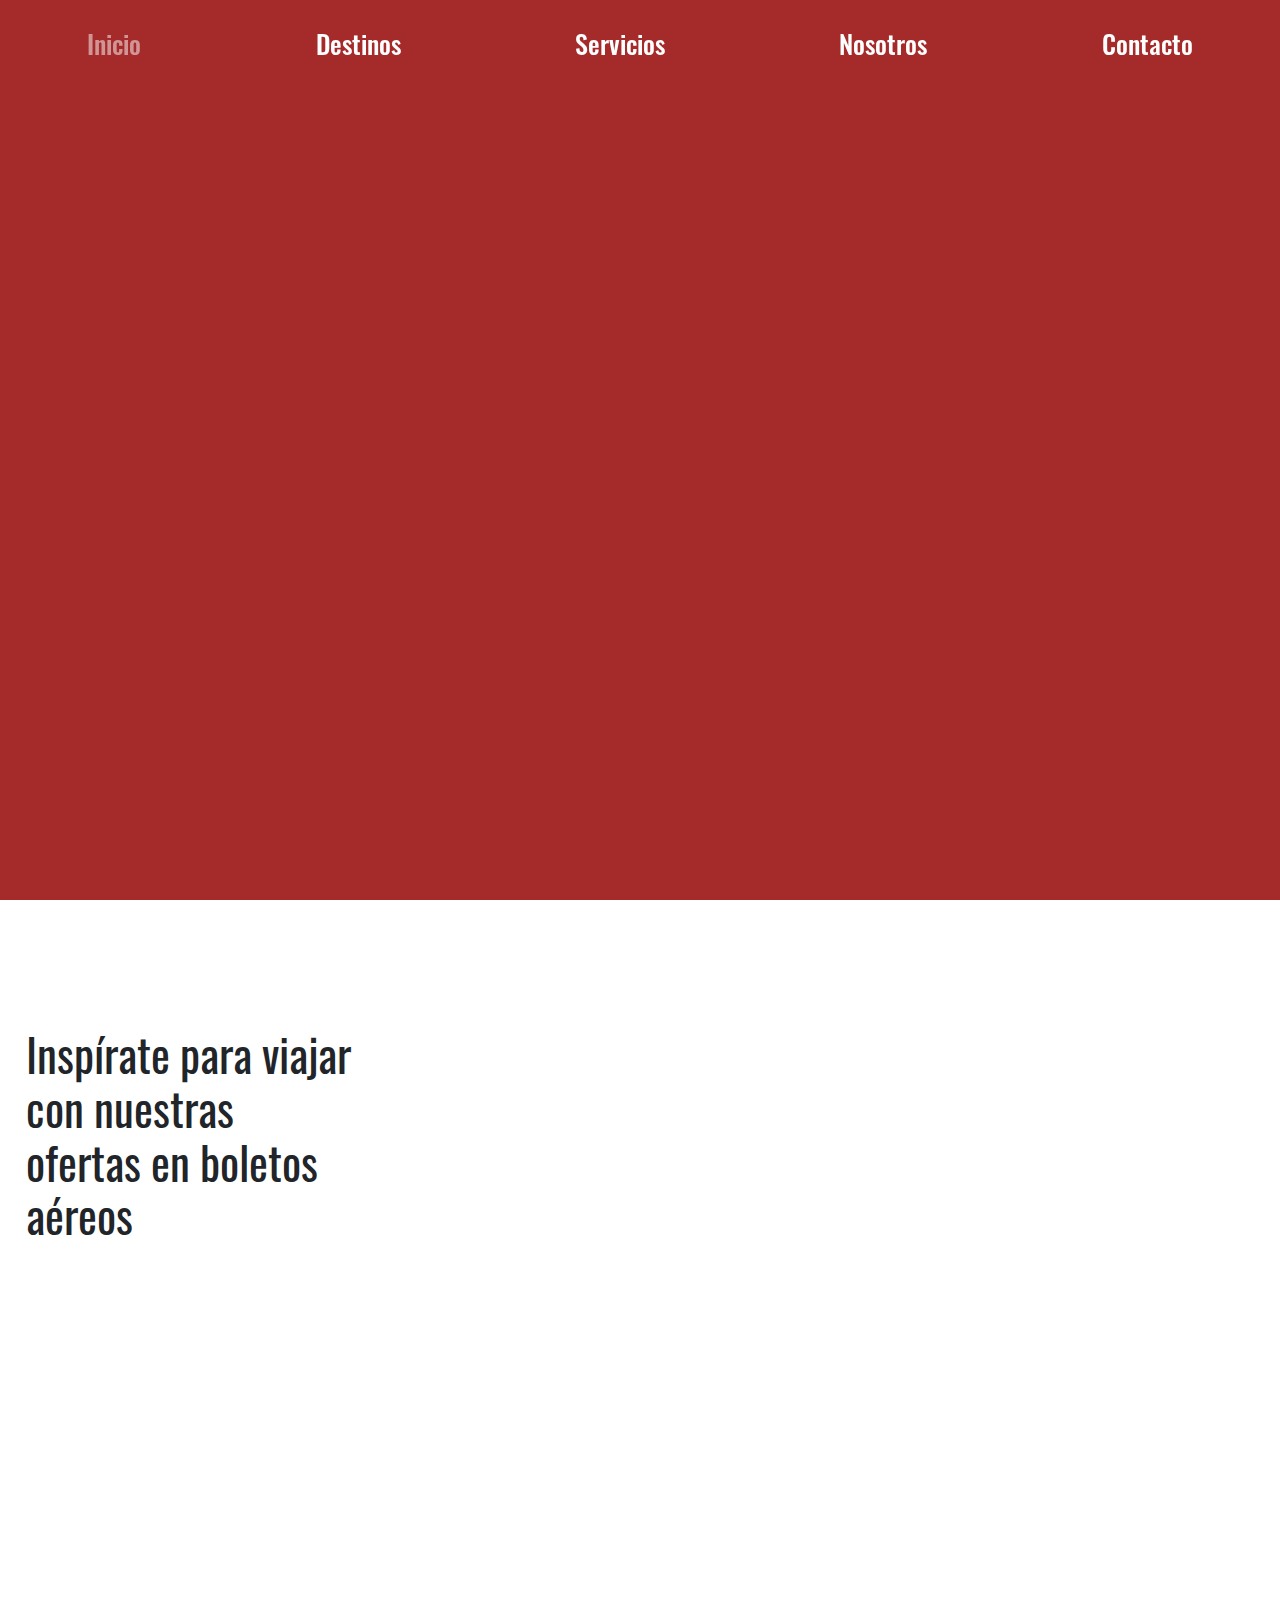
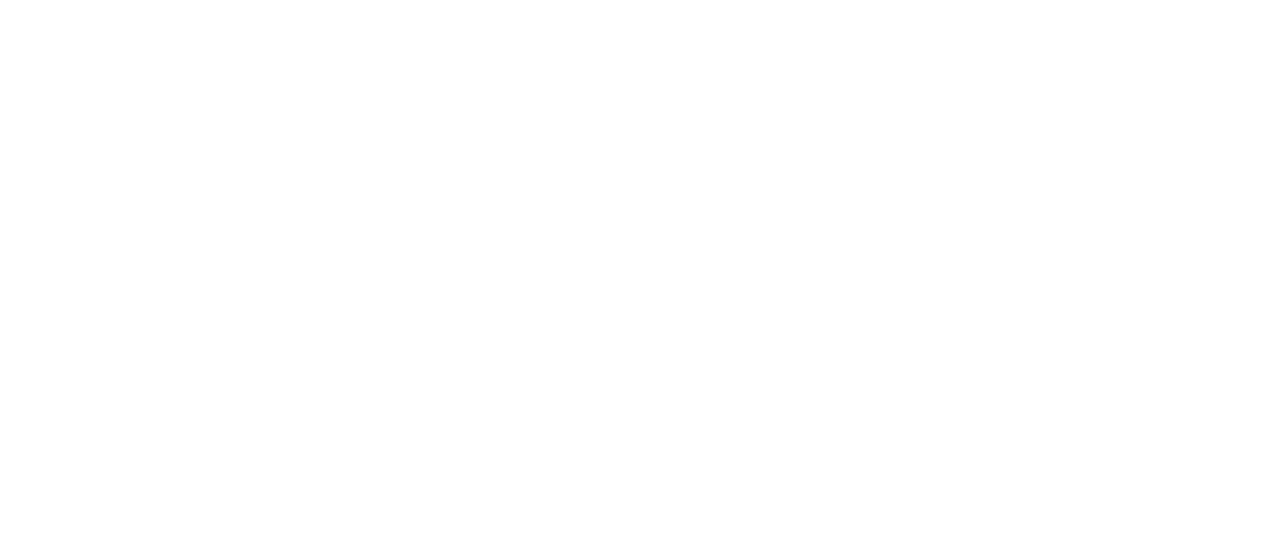
==== index.html @ 17e76db4 "ok" ====
<!DOCTYPE html>
<html lang="es">

<head>
  <meta charset="utf-8">
  <meta name="viewport" content="width=device-width, initial-scale=1, shrink-to-fit=no">
  <meta http-equiv="x-ua-compatible" content="ie=edge">
  <title>.: World Class Events :.</title>
  <!-- Font Awesome -->
  <link rel="stylesheet" href="https://use.fontawesome.com/releases/v5.8.2/css/all.css">
  <!-- Bootstrap core CSS -->
  <link href="css/bootstrap.min.css" rel="stylesheet">
  <!-- Material Design Bootstrap -->
  <link href="css/mdb.min.css" rel="stylesheet">

  <link rel="stylesheet" href="css/owl.carousel.min.css">
  <link rel="stylesheet" href="css/owl.theme.default.min.css">
  <!-- Your custom styles (optional) -->
  <link href="css/style.css" rel="stylesheet">

  <meta http-equiv="Expires" content="0">

  <meta http-equiv="Last-Modified" content="0">

  <meta http-equiv="Cache-Control" content="no-cache, mustrevalidate">

  <meta http-equiv="Pragma" content="no-cache">

</head>

<body id="pagina">

    <nav id="mainNav">
        <ul class="nav justify-content-around">
            <li class="nav-item wc">
                <a class="nav-link js-scroll-trigger" href="#inicio"><span>Inicio</span></a>
              </li>
            <li class="nav-item">
              <a class="nav-link js-scroll-trigger" href="#destinos"><span>Destinos</span></a>
              </li>
            <li class="nav-item">
                <a class="nav-link js-scroll-trigger" href="#servicios"><span>Servicios</span></a>
              </li>
            <li class="nav-item">
              <a class="nav-link js-scroll-trigger b-nosotros" href="#nosotros"><span>Nosotros</span></a>
              </li>
            <li class="nav-item">
              <a class="nav-link js-scroll-trigger" href="#contacto"><span>Contacto</span></a>
              </li>
          </ul>
      </nav>

  <section id="inicio">

    </section>

  <section id="destinos">

    <div class="s-intro">
        <h1>Inspírate para viajar con nuestras ofertas en boletos aéreos</h1>
      </div>
    
    <div class="s-promo">

        <div id="s-carousel" class="carousel slide carousel-fade " data-ride="carousel" data-pause="false" data-interval="10000">

            <div class="carousel-inner">
  
              <div class="carousel-item active">
                <div class="imagen" style="background-image: url(img/promociones/argentina.jpg)"></div>
                </div>
  
              <div class="carousel-item">
                <div class="imagen" style="background-image: url(img/promociones/miami.jpg)"></div>
                </div>
  
                <div class="carousel-item">
                  <div class="imagen" style="background-image: url(img/promociones/barranquilla.jpg)"></div>
                  </div>
  
              </div>
            </div>

      </div>

    <div class="s-nacional">

        <div id="s-carousel" class="carousel slide carousel-fade " data-ride="carousel" data-pause="false" data-interval="10000">
            <div class="carousel-inner">
              <div class="carousel-item active">
                  <div class="imagen" style="background-image: url(img/destinonacional/granroque.jpg)"></div>
              </div>
              <div class="carousel-item">
                  <div class="imagen" style="background-image: url(img/destinonacional/merida.jpg)"></div>
              </div>
              <div class="carousel-item">
                  <div class="imagen" style="background-image: url(img/destinonacional/maracaibo.jpg)"></div>
              </div>
            </div>
          </div>

      </div>

    <div class="s-internacional">

        <div id="s-carousel" class="carousel slide carousel-fade " data-ride="carousel" data-pause="false" data-interval="10000">
            <div class="carousel-inner">
              <div class="carousel-item active">
                  <div class="imagen" style="background-image: url(img/destinointernacional/santiagodechile.jpg)"></div>
              </div>
              <div class="carousel-item">
                  <div class="imagen" style="background-image: url(img/destinointernacional/lisboa.jpg)"></div>
              </div>
              <div class="carousel-item">
                  <div class="imagen" style="background-image: url(img/destinointernacional/lima.jpg)"></div>
              </div>
            </div>
          </div>

      </div>

    <div class="s-paquete">

        <div id="s-carousel" class="carousel slide carousel-fade " data-ride="carousel" data-pause="false" data-interval="10000">
            <div class="carousel-inner">
              <div class="carousel-item active">
                  <div class="imagen" style="background-image: url(img/paquetes/roraima.jpg)"></div>
              </div>
              <div class="carousel-item">
                  <div class="imagen" style="background-image: url(img/paquetes/rafting.jpg)"></div>
              </div>
              <div class="carousel-item">
                  <div class="imagen" style="background-image: url(img/paquetes/margaritaromantica.jpg)"></div>
            </div>
          </div>
      </div>

    </div>

  </section>

  <section id="d-destinos">

  </section>




  <!-- SCRIPTS -->
  <!-- JQuery -->
  <script type="text/javascript" src="js/jquery-3.4.1.min.js"></script>
  <!-- Bootstrap tooltips -->
  <script type="text/javascript" src="js/popper.min.js"></script>
  <!-- Bootstrap core JavaScript -->
  <script type="text/javascript" src="js/bootstrap.min.js"></script>
  <!-- MDB core JavaScript -->
  <script type="text/javascript" src="js/mdb.min.js"></script>

  <script src="js/owl.carousel.min.js"></script>

  <script type="text/javascript" src="js/worldclass.js"></script>


</body>

</html>
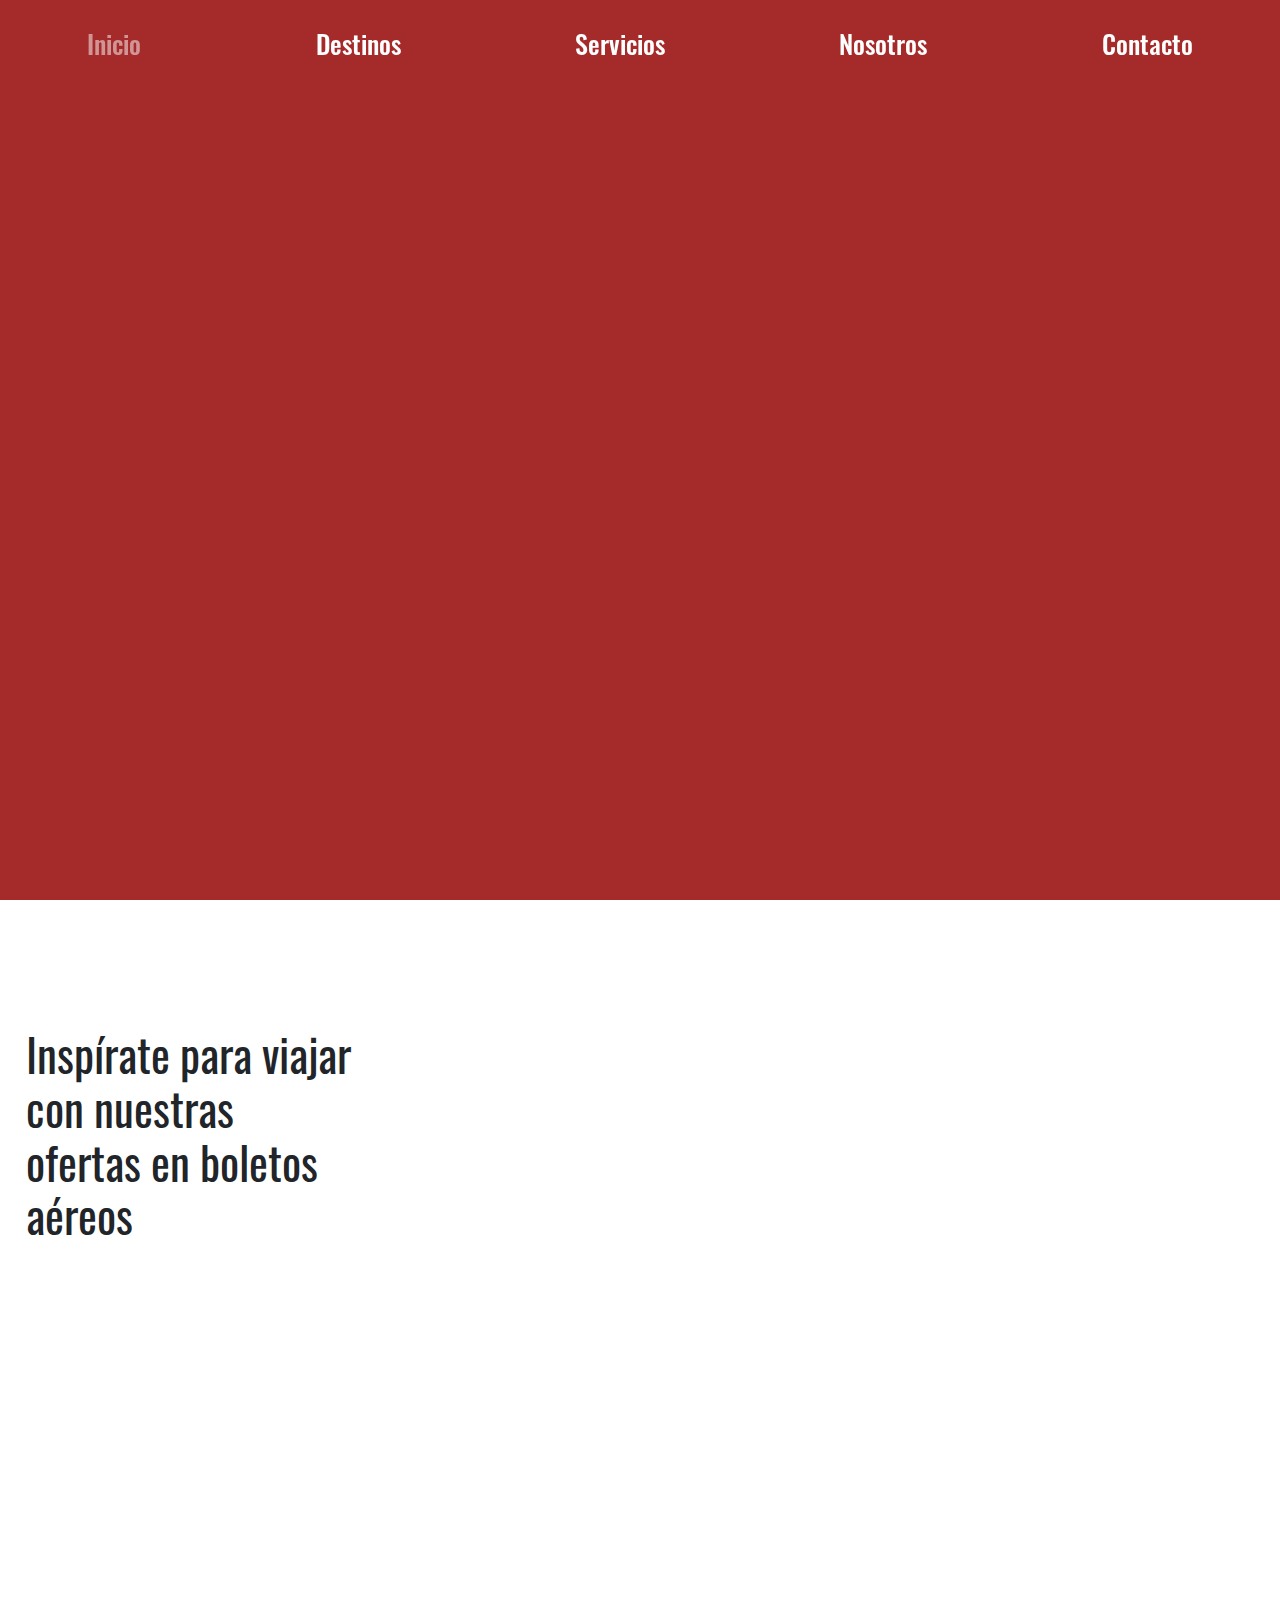
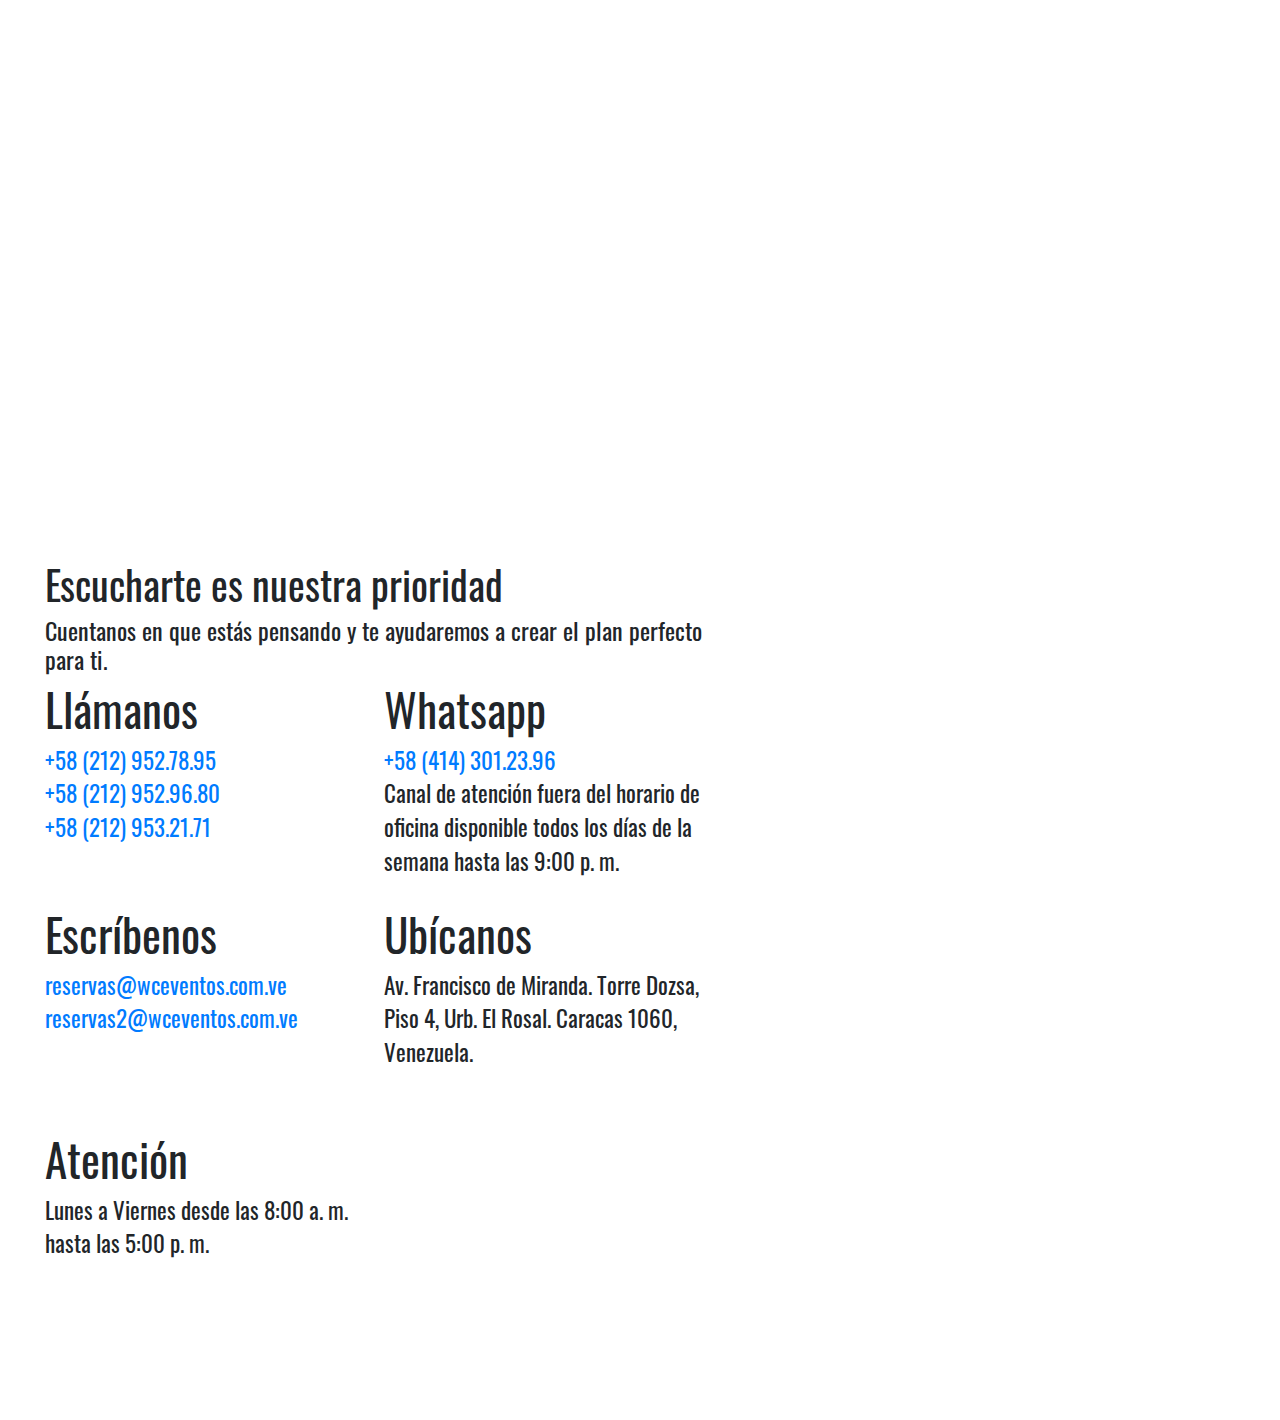
==== commit 66aa333a: "ok" ====
--- a/index.html
+++ b/index.html
@@ -141,7 +141,78 @@
 
   <section id="d-destinos">
 
+    <div class="owl-carousel">
+
+      <div>
+        <div class="tarjeta">
+                <div class="imagen" style="background-image: url(img/destinonacional/caracas.jpg)"></div>
+            </div>
+        </div>
+
+      <div>
+          <div class="tarjeta">
+                  <div class="imagen" style="background-image: url(img/destinonacional/caracas.jpg)"></div>
+            </div>
+        </div>
+
+        <div>
+            <div class="tarjeta">
+                    <div class="imagen" style="background-image: url(img/destinonacional/caracas.jpg)"></div>
+                </div>
+            </div>
+    
+          <div>
+              <div class="tarjeta">
+                      <div class="imagen" style="background-image: url(img/destinonacional/caracas.jpg)"></div>
+                </div>
+            </div>
+
+            <div>
+                <div class="tarjeta">
+                        <div class="imagen" style="background-image: url(img/destinonacional/caracas.jpg)"></div>
+                  </div>
+              </div>
+
+          </div>
+
   </section>
+
+  <section id="contacto">
+
+        <div class="datos">
+
+            <h1>Escucharte es nuestra prioridad</h1>
+            <h4>Cuentanos en que estás pensando y te ayudaremos a crear el plan perfecto para ti.</h4>
+              <div class="datos-item">
+                <h3>Llámanos</h3>
+                <p><a href="tel:+582129527895">+58 (212) 952.78.95</a></p>
+                <p><a href="tel:+582129529680">+58 (212) 952.96.80</a></p>
+                <p><a href="tel:+582129532171">+58 (212) 953.21.71</a></p>
+              </div>
+              <div class="datos-item">
+                  <h3>Whatsapp</h3>
+                  <p><a href="http://whatsapp.wceventos.com.ve" target="blank">+58 (414) 301.23.96</a></p>
+                  <p>Canal de atención fuera del horario de oficina disponible todos los días de la semana hasta las 9:00 p. m.</p>
+                </div>
+              <div class="datos-item mail">
+                <h3>Escríbenos</h3>
+                <p><a href="mailto: reservas@wceventos.com.ve">reservas@wceventos.com.ve</a></p>
+                <p><a href="mailto: reservas2@wceventos.com.ve">reservas2@wceventos.com.ve</a></p>
+              </div>
+              <div class="datos-item">
+                <h3>Ubícanos</h3>
+                <p>Av. Francisco de Miranda. Torre Dozsa, Piso 4, Urb. El Rosal. Caracas 1060, Venezuela.</div>
+              <div class="datos-item">
+                <h3>Atención</h3>
+                <p>Lunes a Viernes desde las 8:00 a. m. hasta las 5:00 p. m.</p>
+              </div>
+
+        </div>
+
+        <div class="mapa">
+            <iframe src="https://www.google.com/maps/embed?pb=!1m18!1m12!1m3!1d3923.128578102265!2d-66.86787428568486!3d10.490528967275324!2m3!1f0!2f0!3f0!3m2!1i1024!2i768!4f13.1!3m3!1m2!1s0x8c2a58fce5047e0f%3A0xf30a4cbbf47f4f74!2sTorre+Dozsa%2C+Avenida+Francisco+de+Miranda%2C+Caracas+1060%2C+Miranda!5e0!3m2!1ses!2sve!4v1565102464265!5m2!1ses!2sve" width="100%" height="100%" frameborder="0" style="border:0" allowfullscreen></iframe>
+        </div>
+    </section>
 
 
 
--- a/css/style.css
+++ b/css/style.css
@@ -34,16 +34,16 @@
     }
 
     body {
-    overflow-x:hidden;
-    overflow-y:auto;
-    font-family: Oswald-Regular
-    }
+        overflow-x:hidden;
+        overflow-y:auto;
+        font-family: Oswald-Regular
+        }
 
     #inicio {
-    height: 100vh;
-    width: 100%;
-    background-color: brown
-    }
+        height: 100vh;
+        width: 100%;
+        background-color: brown
+        }
 
     #mainNav {
         position: fixed;
@@ -168,8 +168,7 @@
     }
 
     #d-destinos {
-        padding-top: 20vh;
-        padding-bottom: 20vh
+        height: 35vh
         }
 
     #d-destinos .tarjeta {
@@ -226,15 +225,74 @@
         left: -2rem
         }
 
+        #contacto{
+            position: relative;
+            min-height: 100vh;
+            width: 100%
+        }
+
+        #contacto .datos {
+            position: relative;
+            min-height: 100vh;
+            width: 100%;
+            padding: 2.5vh;
+            float: left;
+            }
+
+        #contacto .datos .datos-item {
+            position: relative;
+            height: 30vh;
+            width: 50%;
+            padding: 0 1vh 0 0;
+            float: left
+            }
+
+        #contacto .datos .datos-item h3 {
+            font-size: 5vh
+        }
+
+        #contacto .datos .datos-item p {
+            font-size: 2.5vh;
+            margin: 0
+        }
+
+        #contacto .mapa {
+            position: relative;
+            height: 100vh;
+            width: 100%;
+            float: left;
+        }
+
 
     @media (max-width: 576px) {
 
         #destinos .s-intro h1 {
             font-size: 5vw
         }
-    }
-
-    @media (min-width: 768px) { 
+       
+        #contacto .datos .datos-item {
+            height: 30vh;
+            padding: 0 1vh 0 0;
+            }
+        
+        #contacto .datos .datos-item.mail{
+            height: auto;
+            width: 100%;
+            padding: 3vh 1vh 3vh 0;
+            }
+
+    }
+
+    @media (min-width: 576px) {
+
+        #contacto .datos .datos-item {
+            width: 33%;
+            padding: 0 2vh 0 0;
+            }
+    }
+
+
+    @media (min-width: 992px) { 
         
         #mainNav {
             position: fixed;
@@ -298,6 +356,27 @@
             width: 100%
         }
 
+        #contacto{
+            height: 100vh;
+            width: 100%
+        }
+
+        #contacto .datos {
+            height: 100vh;
+            width: 60%;
+            padding: 5vh
+            }
+
+        #contacto .datos .datos-item {
+            height: 25vh;
+            width: 50%;
+            }
+
+        #contacto .mapa {
+            height: 100vh;
+            width: 40%;
+        }
+
 
             
 
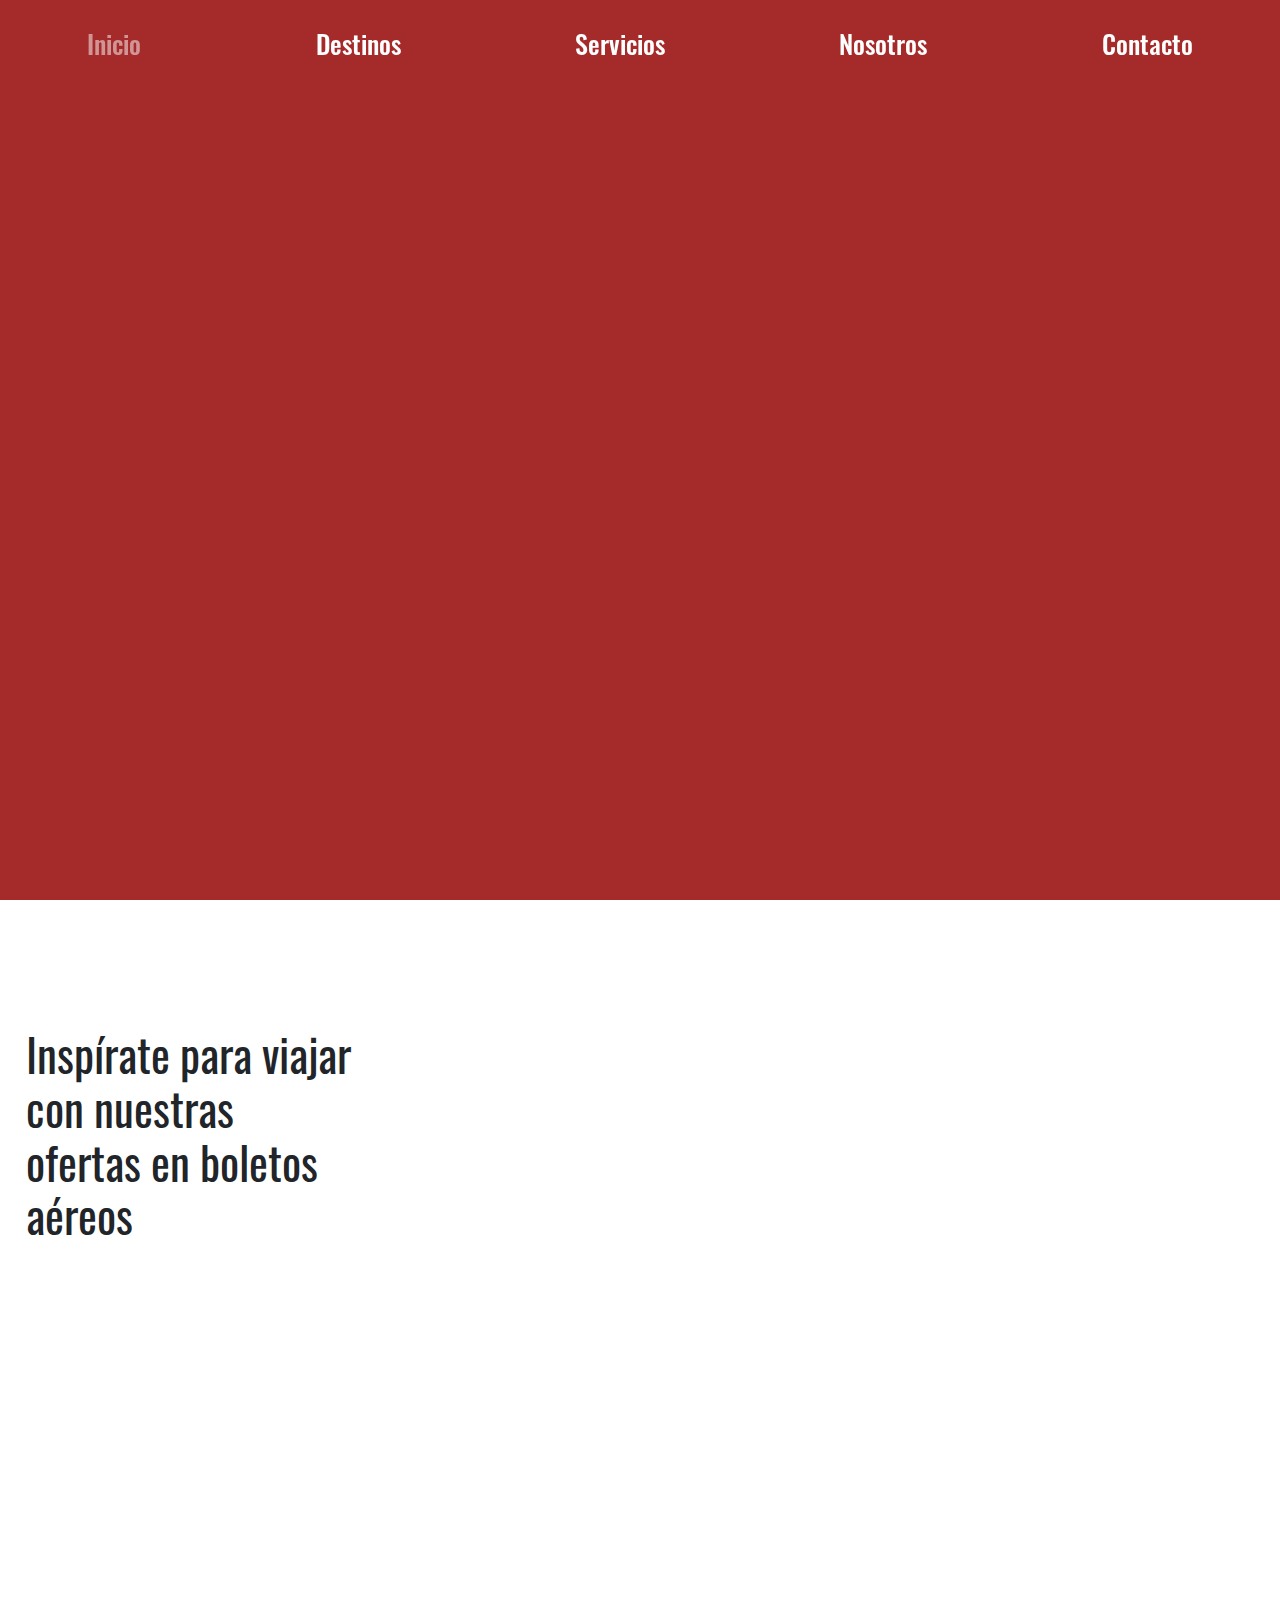
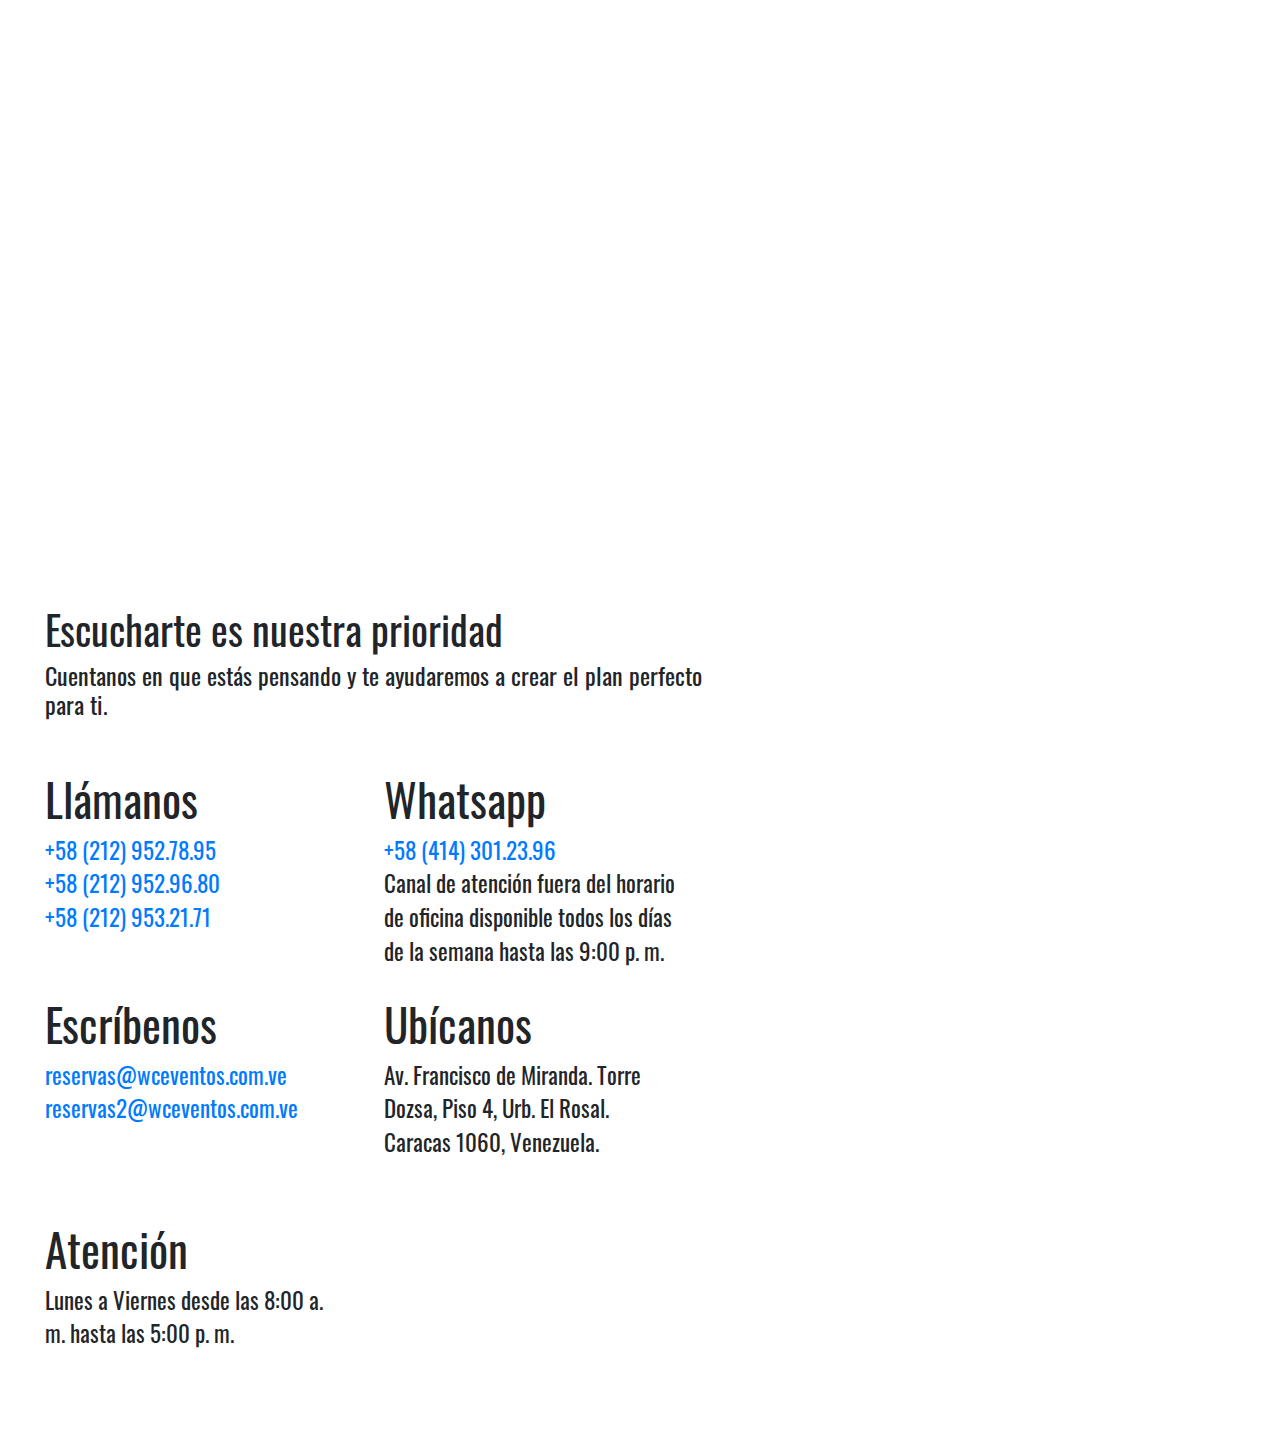
==== commit 0320bccc: "ok" ====
--- a/index.html
+++ b/index.html
@@ -181,8 +181,11 @@
 
         <div class="datos">
 
-            <h1>Escucharte es nuestra prioridad</h1>
-            <h4>Cuentanos en que estás pensando y te ayudaremos a crear el plan perfecto para ti.</h4>
+            <div class="datos-intro">
+                <h1>Escucharte es nuestra prioridad</h1>
+                <h4>Cuentanos en que estás pensando y te ayudaremos a crear el plan perfecto para ti.</h4>
+            </div>
+            
               <div class="datos-item">
                 <h3>Llámanos</h3>
                 <p><a href="tel:+582129527895">+58 (212) 952.78.95</a></p>
--- a/css/style.css
+++ b/css/style.css
@@ -239,6 +239,10 @@
             float: left;
             }
 
+        #contacto .datos .datos-intro {
+            padding: 0 0 5vh 0
+            }
+
         #contacto .datos .datos-item {
             position: relative;
             height: 30vh;
@@ -287,7 +291,7 @@
 
         #contacto .datos .datos-item {
             width: 33%;
-            padding: 0 2vh 0 0;
+            padding: 0 5vh 0 0;
             }
     }
 
@@ -367,6 +371,10 @@
             padding: 5vh
             }
 
+        #contacto .datos .datos-intro {
+            padding: 5vh 0
+            }
+
         #contacto .datos .datos-item {
             height: 25vh;
             width: 50%;
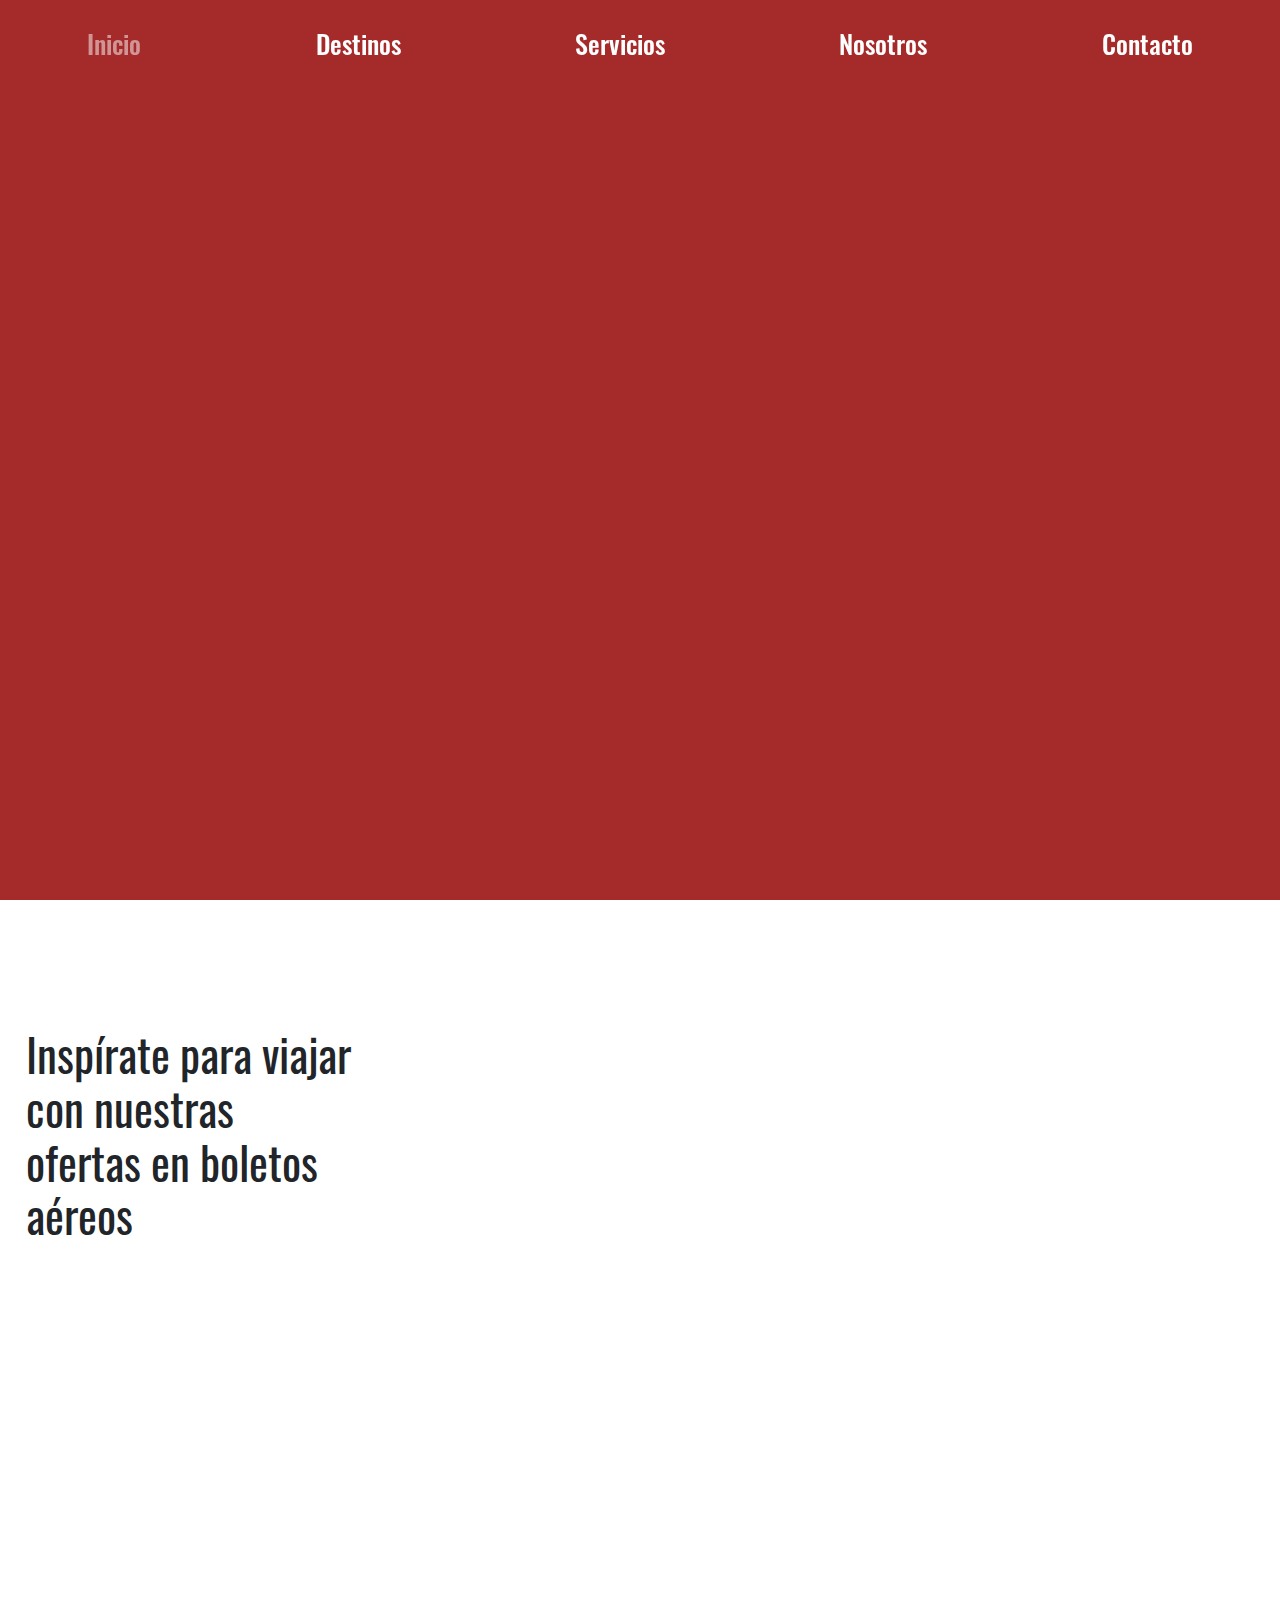
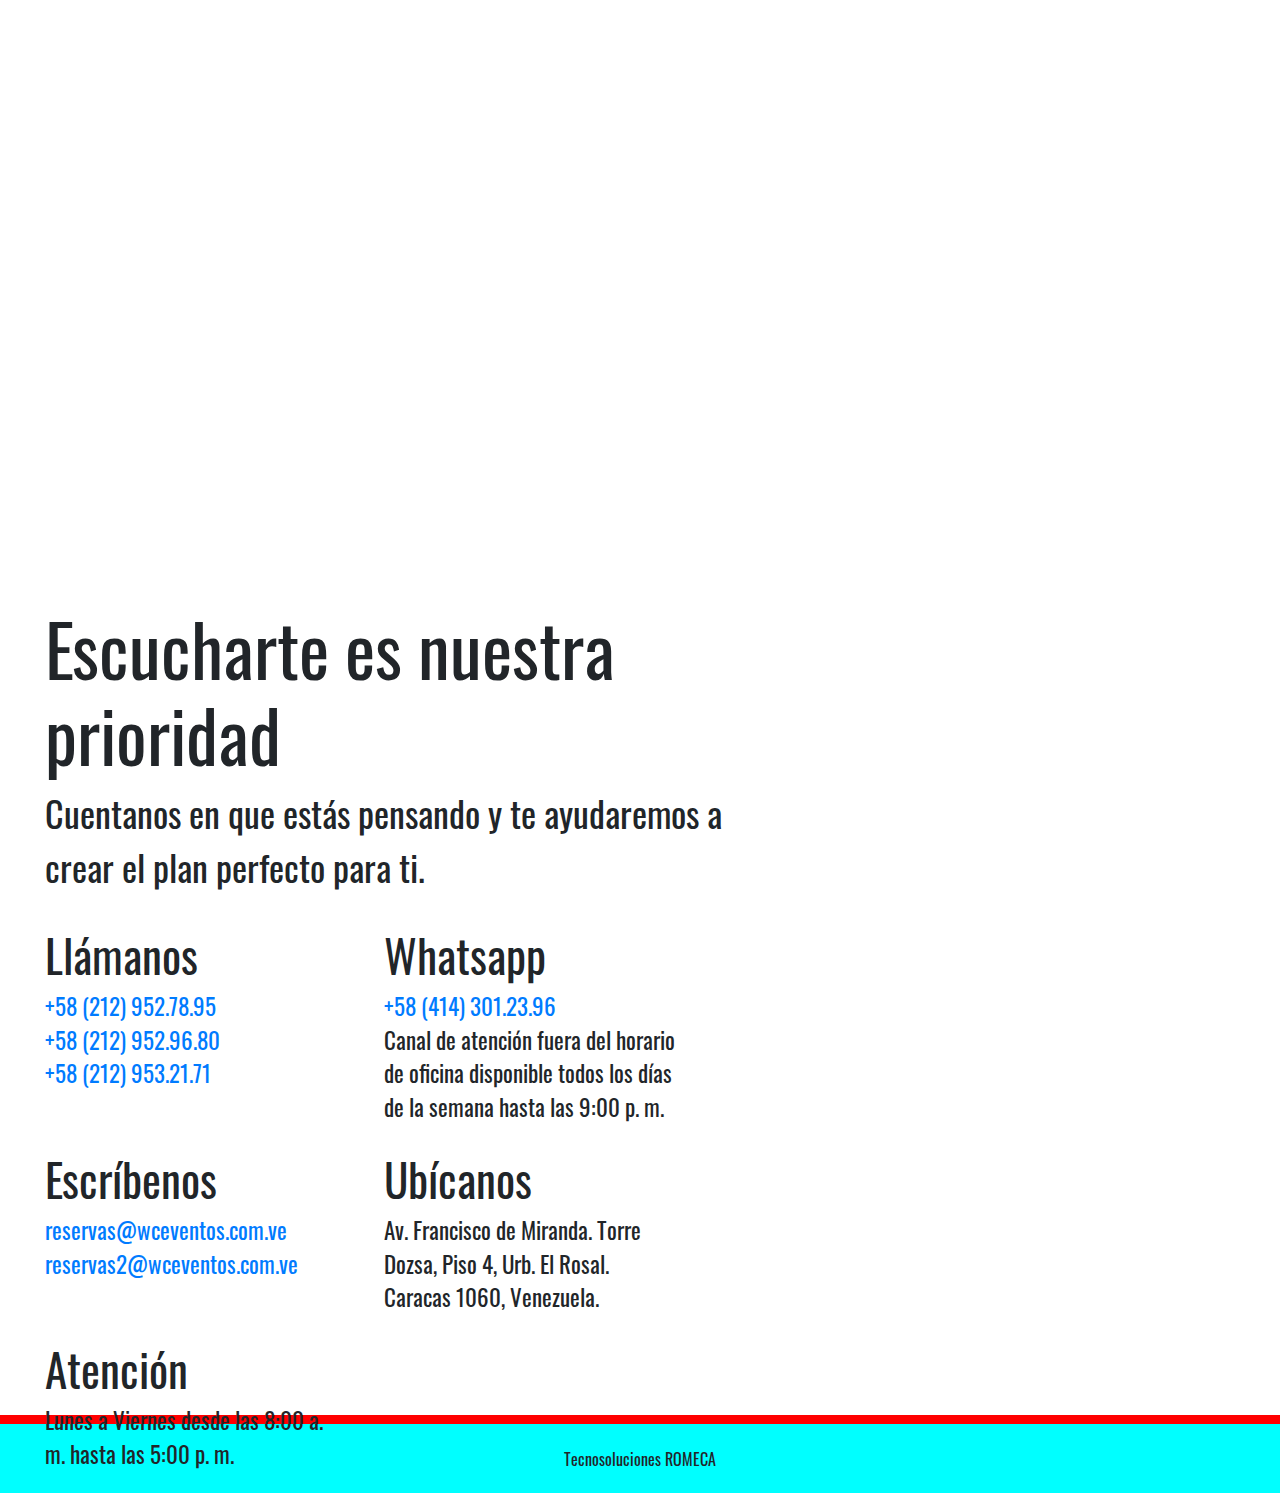
==== commit 0f6b41c4: "ok" ====
--- a/index.html
+++ b/index.html
@@ -54,13 +54,17 @@
 
     </section>
 
-  <section id="destinos">
+  <section id="destinos" class="filtro">
 
     <div class="s-intro">
         <h1>Inspírate para viajar con nuestras ofertas en boletos aéreos</h1>
       </div>
     
-    <div class="s-promo">
+    <div class="s-promo s-filtro">
+
+      <div class="t-filtro">
+        <h1><span>Promociones</span></h1>
+      </div>
 
         <div id="s-carousel" class="carousel slide carousel-fade " data-ride="carousel" data-pause="false" data-interval="10000">
 
@@ -83,7 +87,11 @@
 
       </div>
 
-    <div class="s-nacional">
+    <div class="s-nacional s-filtro">
+
+        <div class="t-filtro">
+            <h1>Destinos <span>Nacionales</span></h1>
+          </div>
 
         <div id="s-carousel" class="carousel slide carousel-fade " data-ride="carousel" data-pause="false" data-interval="10000">
             <div class="carousel-inner">
@@ -101,7 +109,11 @@
 
       </div>
 
-    <div class="s-internacional">
+    <div class="s-internacional s-filtro">
+
+        <div class="t-filtro">
+            <h1>Destinos <span>Internacionales</span></h1>
+          </div>
 
         <div id="s-carousel" class="carousel slide carousel-fade " data-ride="carousel" data-pause="false" data-interval="10000">
             <div class="carousel-inner">
@@ -119,7 +131,11 @@
 
       </div>
 
-    <div class="s-paquete">
+    <div class="s-paquete s-filtro">
+
+        <div class="t-filtro">
+            <h1><span>Paquetes</span></h1>
+          </div>
 
         <div id="s-carousel" class="carousel slide carousel-fade " data-ride="carousel" data-pause="false" data-interval="10000">
             <div class="carousel-inner">
@@ -183,9 +199,9 @@
 
             <div class="datos-intro">
                 <h1>Escucharte es nuestra prioridad</h1>
-                <h4>Cuentanos en que estás pensando y te ayudaremos a crear el plan perfecto para ti.</h4>
-            </div>
-            
+                <p>Cuentanos en que estás pensando y te ayudaremos a crear el plan perfecto para ti.</p>
+            </div>
+
               <div class="datos-item">
                 <h3>Llámanos</h3>
                 <p><a href="tel:+582129527895">+58 (212) 952.78.95</a></p>
@@ -215,10 +231,11 @@
         <div class="mapa">
             <iframe src="https://www.google.com/maps/embed?pb=!1m18!1m12!1m3!1d3923.128578102265!2d-66.86787428568486!3d10.490528967275324!2m3!1f0!2f0!3f0!3m2!1i1024!2i768!4f13.1!3m3!1m2!1s0x8c2a58fce5047e0f%3A0xf30a4cbbf47f4f74!2sTorre+Dozsa%2C+Avenida+Francisco+de+Miranda%2C+Caracas+1060%2C+Miranda!5e0!3m2!1ses!2sve!4v1565102464265!5m2!1ses!2sve" width="100%" height="100%" frameborder="0" style="border:0" allowfullscreen></iframe>
         </div>
+
+        <div class="credito">
+          <a>Tecnosoluciones ROMECA</a>
+        </div>
     </section>
-
-
-
 
   <!-- SCRIPTS -->
   <!-- JQuery -->
--- a/css/style.css
+++ b/css/style.css
@@ -120,7 +120,7 @@
         transform: scaleX(1);
         }
 
-    #destinos {
+    .filtro {
         position: relative;
         height: 100vh;
         width: 100%;
@@ -144,7 +144,7 @@
         z-index: 1;
         }
 
-    #destinos .s-intro {
+    .filtro .s-intro {
         height: auto;
         width: 100%;
         float: left;
@@ -153,13 +153,32 @@
         transition: all 1s ease-in-out;
         }
 
-   #destinos .s-promo, #destinos .s-nacional, #destinos .s-internacional, #destinos .s-paquete {
+   .filtro .s-filtro {
         position: relative;
         height: 25vh;
         width: 50%;
         float: left;
         -webkit-transition: all 1s ease-in-out;
         transition: all 1s ease-in-out;
+        }
+
+    .filtro .s-filtro .t-filtro {
+        position: absolute;
+        color: #ffffff;
+        bottom: 1vh;
+        width: 100%;
+        height: auto;
+        z-index: 2;
+        }
+
+    .filtro .s-filtro .t-filtro h1 {
+        font-size: 3vh;
+        font-family: Oswald-Light;
+        padding-left: 1vh
+        }
+
+    .filtro .s-filtro .t-filtro h1 span {
+        font-family: Oswald-Medium
         }
 
     #s-carousel, #s-carousel .carousel-item {
@@ -190,7 +209,7 @@
         left:0;
         }
         
-        .owl-carousel .owl-nav button.owl-next, .owl-carousel .owl-nav button.owl-prev {
+    .owl-carousel .owl-nav button.owl-next, .owl-carousel .owl-nav button.owl-prev {
         position: absolute;
         background-color: rgba(255,255,255,.6);
         height: 10vh;
@@ -201,7 +220,7 @@
         transition: all .5s ease-in-out
         }
         
-        .owl-carousel .owl-nav button.owl-next, .owl-carousel .owl-nav button.owl-prev span {
+    .owl-carousel .owl-nav button.owl-next, .owl-carousel .owl-nav button.owl-prev span {
         color: #ffffff;
         }
         
@@ -241,6 +260,14 @@
 
         #contacto .datos .datos-intro {
             padding: 0 0 5vh 0
+            }
+        
+        #contacto .datos .datos-intro h1{
+            font-size: 8vh
+           }
+
+        #contacto .datos .datos-intro p{
+            font-size: 4vh
             }
 
         #contacto .datos .datos-item {
@@ -253,24 +280,35 @@
 
         #contacto .datos .datos-item h3 {
             font-size: 5vh
-        }
+            }
 
         #contacto .datos .datos-item p {
             font-size: 2.5vh;
             margin: 0
-        }
+            }
 
         #contacto .mapa {
             position: relative;
             height: 100vh;
             width: 100%;
             float: left;
-        }
+            }
+
+        .credito {
+            float: left;
+            height: auto;
+            width: 100%;
+            background-color: aqua;
+            border-top: 1vh solid red;
+            padding: 2.5vh 0;
+            text-align: center;
+            z-index: 1;
+            }
 
 
     @media (max-width: 576px) {
 
-        #destinos .s-intro h1 {
+        .filtro .s-intro h1 {
             font-size: 5vw
         }
        
@@ -285,6 +323,14 @@
             padding: 3vh 1vh 3vh 0;
             }
 
+        #contacto .datos .datos-intro h1{
+            font-size: 5vh
+            }
+    
+        #contacto .datos .datos-intro p{
+            font-size: 2.5vh
+            }  
+
     }
 
     @media (min-width: 576px) {
@@ -293,6 +339,7 @@
             width: 33%;
             padding: 0 5vh 0 0;
             }
+
     }
 
 
@@ -339,20 +386,44 @@
             padding: 0;
             }
 
-        #destinos .s-intro {
+        .filtro .s-intro {
             height: 100vh;
             width: 30%;
             padding: 10vw 2vw
             }
 
 
-        #destinos .s-intro h1 {
+        .filtro .s-intro h1 {
             font-size: 3.5vw
             }
     
-       #destinos .s-promo, #destinos .s-nacional, #destinos .s-internacional, #destinos .s-paquete {
+       .filtro .s-filtro {
             height: 100vh;
             width: 17.5%;
+            }
+
+        .filtro .s-filtro .t-filtro {
+            position: absolute;
+            color: #ffffff;
+            bottom: 5vh;
+            width: 100%;
+            height: auto;
+            z-index: 2;
+            }
+
+            .filtro .s-filtro .t-filtro h1 {
+                font-size: 5vh;
+                font-family: Oswald-Light;
+                padding-left: 3vh
+                }
+        
+            .filtro .s-filtro .t-filtro h1 span {
+                font-family: Oswald-Medium
+                }
+        
+            #s-carousel, #s-carousel .carousel-item {
+                height: 25vh;
+                width: 100%
             }
 
         #s-carousel .carousel-item {
@@ -372,12 +443,13 @@
             }
 
         #contacto .datos .datos-intro {
-            padding: 5vh 0
+            padding: 5vh 0 1vh 0
             }
 
         #contacto .datos .datos-item {
-            height: 25vh;
+            height: auto;
             width: 50%;
+            padding: 1vh 5vh 2vh 0;
             }
 
         #contacto .mapa {
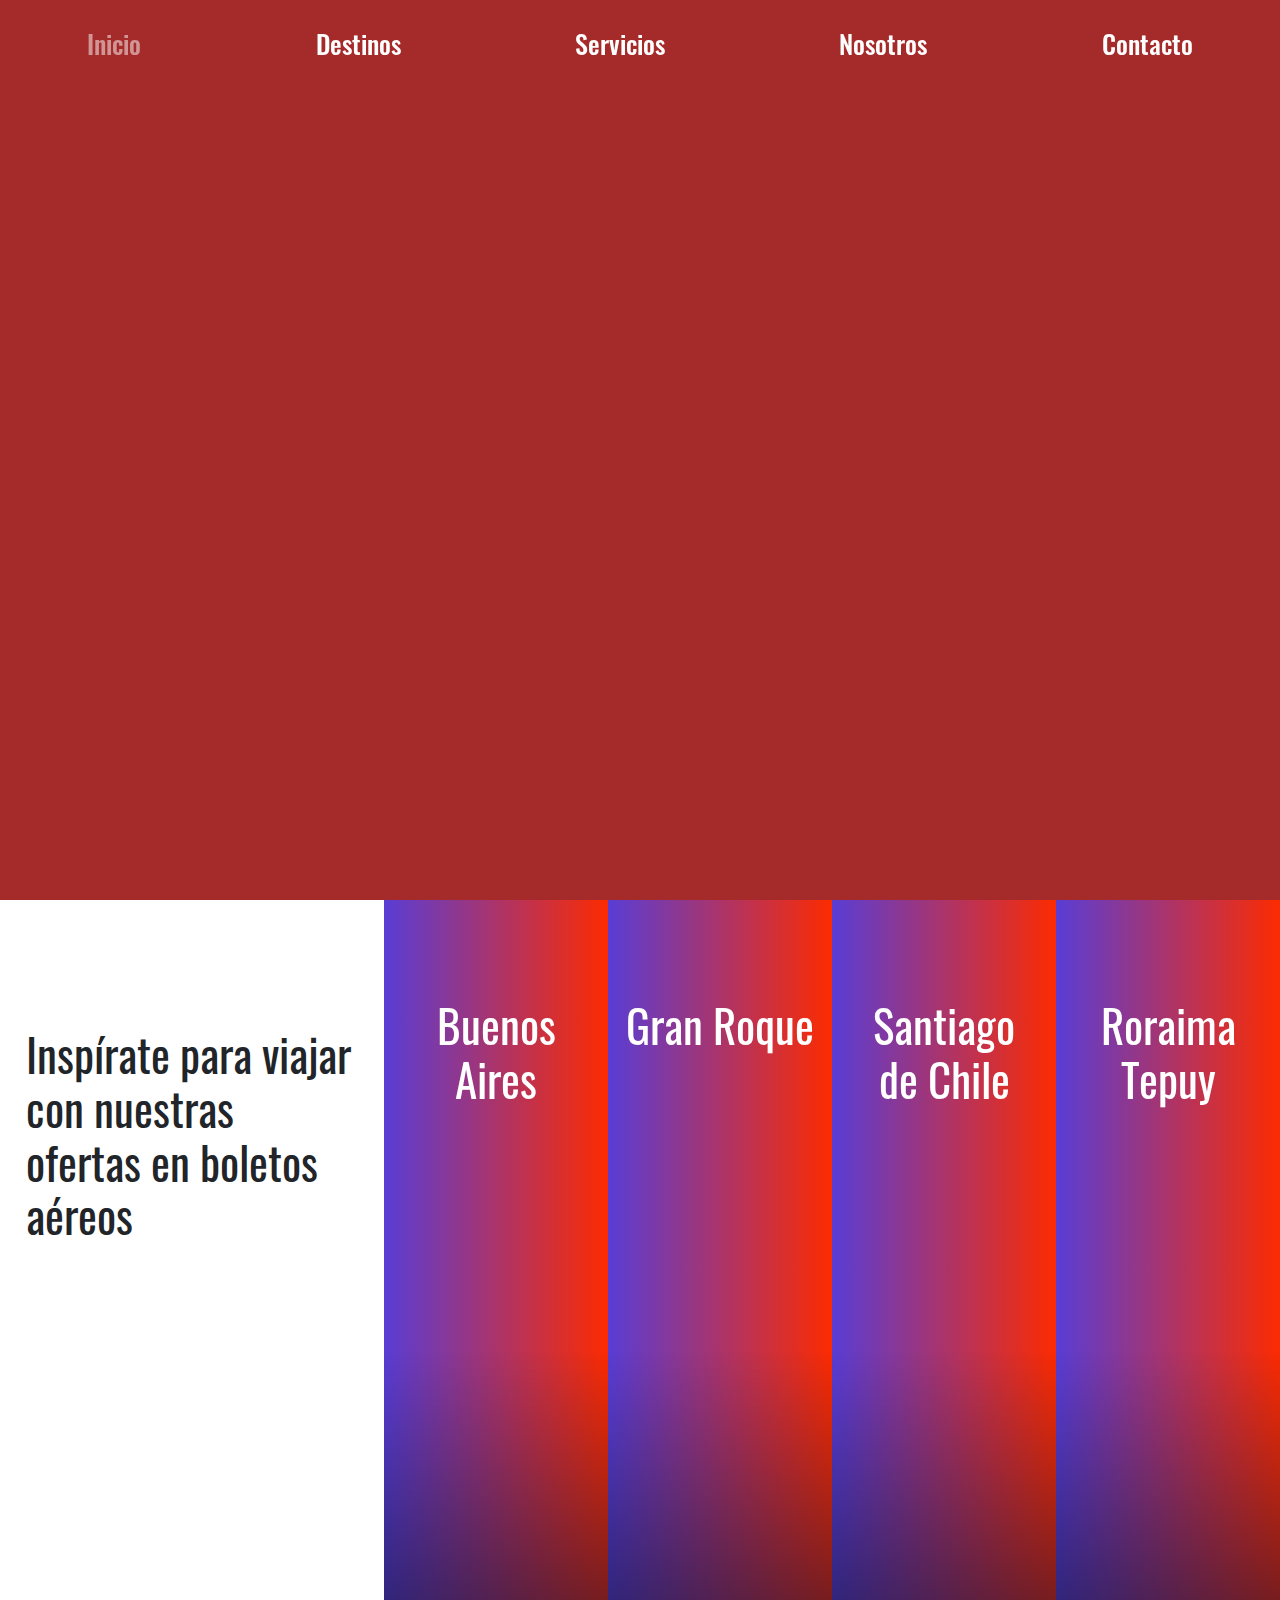
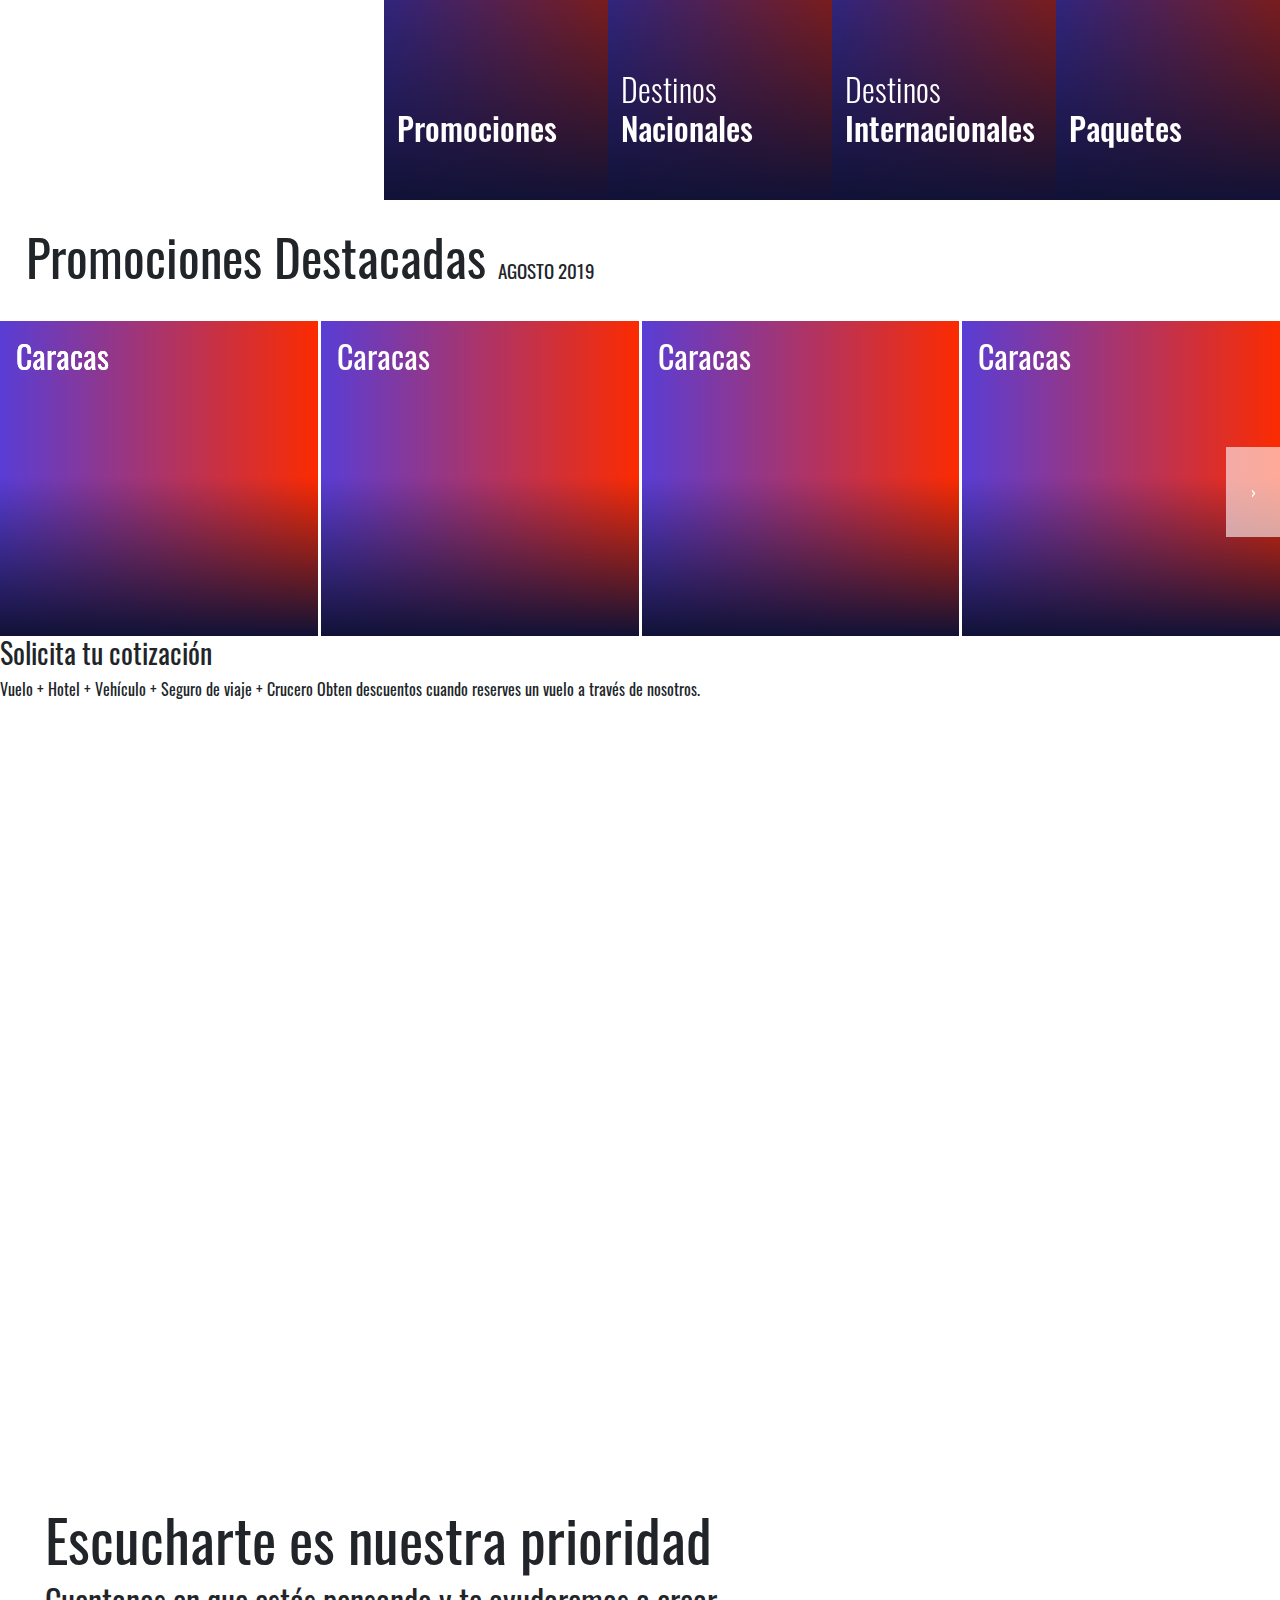
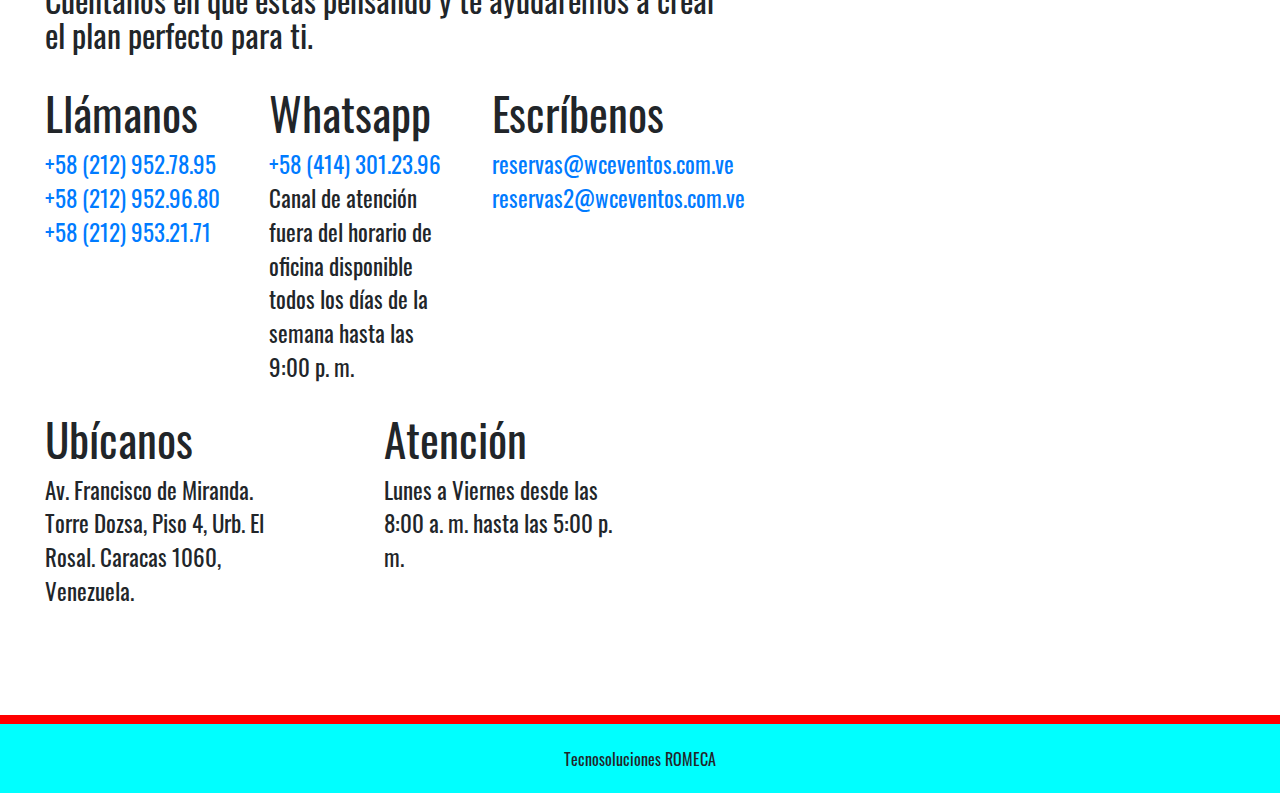
==== commit b4bda245: "ok" ====
--- a/index.html
+++ b/index.html
@@ -62,23 +62,37 @@
     
     <div class="s-promo s-filtro">
 
+        <div class="t-f-detalles">
+            <p class="pcpal">¡RECOMENDACIONES PARA TI!<p>
+            <p>Descubre nuevos horizontes con las mejores tarifas en boletos aéreos</p>
+          </div>
+
       <div class="t-filtro">
         <h1><span>Promociones</span></h1>
       </div>
 
-        <div id="s-carousel" class="carousel slide carousel-fade " data-ride="carousel" data-pause="false" data-interval="10000">
+        <div id="s-carousel" class="carousel slide carousel-fade" data-ride="carousel" data-pause="false" data-interval="10000">
 
             <div class="carousel-inner">
   
               <div class="carousel-item active">
+                  <div class="t-item animated fadeInDown delay-2s">
+                      <h1><span>Buenos Aires</span></h1>
+                    </div>
                 <div class="imagen" style="background-image: url(img/promociones/argentina.jpg)"></div>
                 </div>
   
               <div class="carousel-item">
+                  <div class="t-item animated fadeInDown delay-2s">
+                      <h1><span>Miami</span></h1>
+                    </div>
                 <div class="imagen" style="background-image: url(img/promociones/miami.jpg)"></div>
                 </div>
   
                 <div class="carousel-item">
+                    <div class="t-item animated fadeInDown delay-2s">
+                        <h1><span>Medellín</span></h1>
+                      </div>
                   <div class="imagen" style="background-image: url(img/promociones/barranquilla.jpg)"></div>
                   </div>
   
@@ -89,19 +103,33 @@
 
     <div class="s-nacional s-filtro">
 
+        <div class="t-f-detalles">
+            <p class="pcpal">¡DESCUBRE Y EXPLORA VENEZUELA!<p>
+            <p></p>
+          </div>
+
         <div class="t-filtro">
             <h1>Destinos <span>Nacionales</span></h1>
           </div>
 
-        <div id="s-carousel" class="carousel slide carousel-fade " data-ride="carousel" data-pause="false" data-interval="10000">
+        <div id="s-carousel" class="carousel slide carousel-fade" data-ride="carousel" data-pause="false" data-interval="10000">
             <div class="carousel-inner">
               <div class="carousel-item active">
+                  <div class="t-item animated fadeInDown delay-2s">
+                      <h1><span>Gran Roque</span></h1>
+                    </div>
                   <div class="imagen" style="background-image: url(img/destinonacional/granroque.jpg)"></div>
               </div>
               <div class="carousel-item">
+                  <div class="t-item animated fadeInDown delay-2s">
+                      <h1><span>Mérida</span></h1>
+                    </div>
                   <div class="imagen" style="background-image: url(img/destinonacional/merida.jpg)"></div>
               </div>
               <div class="carousel-item">
+                  <div class="t-item animated fadeInDown delay-2s">
+                      <h1><span>Maracaibo</span></h1>
+                    </div>
                   <div class="imagen" style="background-image: url(img/destinonacional/maracaibo.jpg)"></div>
               </div>
             </div>
@@ -110,20 +138,34 @@
       </div>
 
     <div class="s-internacional s-filtro">
+
+        <div class="t-f-detalles">
+            <p class="pcpal">¡VUELA A TODOS LOS DESTINOS!<p>
+            <p>Selección de los destinos más populares al mejor precio.</p>
+          </div>
 
         <div class="t-filtro">
             <h1>Destinos <span>Internacionales</span></h1>
           </div>
 
-        <div id="s-carousel" class="carousel slide carousel-fade " data-ride="carousel" data-pause="false" data-interval="10000">
+        <div id="s-carousel" class="carousel slide carousel-fade" data-ride="carousel" data-pause="false" data-interval="10000">
             <div class="carousel-inner">
               <div class="carousel-item active">
+                  <div class="t-item animated fadeInDown delay-2s">
+                      <h1><span>Santiago de Chile</span></h1>
+                    </div>
                   <div class="imagen" style="background-image: url(img/destinointernacional/santiagodechile.jpg)"></div>
               </div>
               <div class="carousel-item">
+                  <div class="t-item animated fadeInDown delay-2s">
+                      <h1><span>Lisboa<span></h1>
+                    </div>
                   <div class="imagen" style="background-image: url(img/destinointernacional/lisboa.jpg)"></div>
               </div>
               <div class="carousel-item">
+                  <div class="t-item animated fadeInDown delay-2s">
+                      <h1><span>Lima</span></h1>
+                    </div>
                   <div class="imagen" style="background-image: url(img/destinointernacional/lima.jpg)"></div>
               </div>
             </div>
@@ -132,20 +174,34 @@
       </div>
 
     <div class="s-paquete s-filtro">
+
+        <div class="t-f-detalles">
+            <p class="pcpal">¡TODO PERO TODO INCLUIDO!<p>
+            <p>Paquetes al mejor precio.</p>
+          </div>
 
         <div class="t-filtro">
             <h1><span>Paquetes</span></h1>
           </div>
 
-        <div id="s-carousel" class="carousel slide carousel-fade " data-ride="carousel" data-pause="false" data-interval="10000">
+        <div id="s-carousel" class="carousel slide carousel-fade" data-ride="carousel" data-pause="false" data-interval="10000">
             <div class="carousel-inner">
               <div class="carousel-item active">
+                  <div class="t-item animated fadeInDown delay-2s">
+                      <h1><span>Roraima Tepuy</span></h1>
+                    </div>
                   <div class="imagen" style="background-image: url(img/paquetes/roraima.jpg)"></div>
               </div>
               <div class="carousel-item">
+                  <div class="t-item animated fadeInDown delay-2s">
+                      <h1><span>Experiencia RAFTING</span></h1>
+                    </div>
                   <div class="imagen" style="background-image: url(img/paquetes/rafting.jpg)"></div>
               </div>
               <div class="carousel-item">
+                  <div class="t-item animated fadeInDown delay-2s">
+                      <h1><span>Margarita Romántica</span></h1>
+                    </div>
                   <div class="imagen" style="background-image: url(img/paquetes/margaritaromantica.jpg)"></div>
             </div>
           </div>
@@ -157,39 +213,57 @@
 
   <section id="d-destinos">
 
-    <div class="owl-carousel">
+      <div class="owl-intro">
+          <h1>Promociones Destacadas <span>AGOSTO 2019</span></h1>
+        </div>
+
+        <div class="owl-carousel" id="owl-nacional">
+            <div>
+               <div class="tarjeta">                 
+                 <div class="tarjeta-titulo"><h1>Caracas</h1></div>
+                       <div class="tarjeta-titulo"><h1>Caracas</h1></div>
+                       <div class="imagen" style="background-image: url(img/destinonacional/caracas.jpg)"></div>
+                   </div>
+               </div>
+       
+             <div>
+                 <div class="tarjeta">
+                   <div class="tarjeta-titulo"><h1>Caracas</h1></div>
+                         <div class="imagen" style="background-image: url(img/destinonacional/caracas.jpg)"></div>
+                   </div>
+               </div>
+       
+               <div>
+                   <div class="tarjeta">                 
+                     <div class="tarjeta-titulo"><h1>Caracas</h1></div>
+                           <div class="imagen" style="background-image: url(img/destinonacional/caracas.jpg)"></div>
+                       </div>
+                   </div>
+           
+                 <div>
+                     <div class="tarjeta">                 
+                       <div class="tarjeta-titulo"><h1>Caracas</h1></div>
+                             <div class="imagen" style="background-image: url(img/destinonacional/caracas.jpg)"></div>
+                       </div>
+                   </div>
+       
+                   <div>
+                       <div class="tarjeta">                 
+                         <div class="tarjeta-titulo"><h1>Caracas</h1></div>
+                               <div class="imagen" style="background-image: url(img/destinonacional/caracas.jpg)"></div>
+                         </div>
+                     </div>
+       
+                 </div>
 
       <div>
-        <div class="tarjeta">
-                <div class="imagen" style="background-image: url(img/destinonacional/caracas.jpg)"></div>
-            </div>
-        </div>
-
-      <div>
-          <div class="tarjeta">
-                  <div class="imagen" style="background-image: url(img/destinonacional/caracas.jpg)"></div>
-            </div>
-        </div>
-
-        <div>
-            <div class="tarjeta">
-                    <div class="imagen" style="background-image: url(img/destinonacional/caracas.jpg)"></div>
-                </div>
-            </div>
-    
-          <div>
-              <div class="tarjeta">
-                      <div class="imagen" style="background-image: url(img/destinonacional/caracas.jpg)"></div>
-                </div>
-            </div>
-
-            <div>
-                <div class="tarjeta">
-                        <div class="imagen" style="background-image: url(img/destinonacional/caracas.jpg)"></div>
-                  </div>
-              </div>
-
-          </div>
+        <h3>Solicita tu cotización</h3>
+          <p>Vuelo + Hotel + Vehículo + Seguro de viaje + Crucero Obten descuentos cuando reserves un vuelo a través de nosotros.</p>
+      </div>
+
+  </section>
+
+  <section id="nosotros">
 
   </section>
 
@@ -218,10 +292,10 @@
                 <p><a href="mailto: reservas@wceventos.com.ve">reservas@wceventos.com.ve</a></p>
                 <p><a href="mailto: reservas2@wceventos.com.ve">reservas2@wceventos.com.ve</a></p>
               </div>
-              <div class="datos-item">
+              <div class="datos-item mitad">
                 <h3>Ubícanos</h3>
                 <p>Av. Francisco de Miranda. Torre Dozsa, Piso 4, Urb. El Rosal. Caracas 1060, Venezuela.</div>
-              <div class="datos-item">
+              <div class="datos-item mitad">
                 <h3>Atención</h3>
                 <p>Lunes a Viernes desde las 8:00 a. m. hasta las 5:00 p. m.</p>
               </div>
--- a/css/style.css
+++ b/css/style.css
@@ -143,6 +143,20 @@
         opacity: 1;
         z-index: 1;
         }
+    
+    .imagen:before{
+        content: '';
+        bottom: 0;
+        left: 0;
+        -webkit-background: -webkit-linear-gradient(top,rgba(17,18,54,0) 0,#111236 100%);
+        -moz-background: linear-gradient(180deg,rgba(17,18,54,0) 0,#111236 100%);
+        -ms-background: linear-gradient(180deg,rgba(17,18,54,0) 0,#111236 100%);
+        background: linear-gradient(180deg,rgba(17,18,54,0) 0,#111236 100%);
+        display: block;
+        position: absolute;
+        height: 50%;
+        width: 100%;
+        }
 
     .filtro .s-intro {
         height: auto;
@@ -162,6 +176,20 @@
         transition: all 1s ease-in-out;
         }
 
+        .s-filtro {
+            background-image: -webkit-linear-gradient(left, #593dd5, #fc2b00);
+            background-image: -moz-linear-gradient(left, #593dd5, #fc2b00);
+            background-image: -ms-linear-gradient(left, #593dd5, #fc2b00);
+            background-image: -o-linear-gradient(left, #593dd5, #fc2b00);
+            background-image: linear-gradient(to right, #593dd5, #fc2b00);
+            }
+
+    .filtro .s-filtro:hover .imagen {
+        transform: scale(1.1);
+        cursor: pointer;
+        opacity: .5;
+    }
+
     .filtro .s-filtro .t-filtro {
         position: absolute;
         color: #ffffff;
@@ -171,10 +199,46 @@
         z-index: 2;
         }
 
+    .filtro .s-filtro .t-f-detalles  {
+            position: absolute;
+            color: #ffffff;
+            top: 10vh;
+            padding: 2vh;
+            z-index: 2;
+            width: 100%;
+            height: auto;
+            transition: all .5s ease-in-out;
+            opacity: 0;
+        }   
+
+    .filtro .s-filtro .t-f-detalles .pcpal{
+        font-size: 2vw
+        }
+    
+    .filtro .s-filtro .t-f-detalles p{
+        font-size: 1.7vw
+        }
+
+    .filtro .s-filtro .t-item {
+        position: absolute;
+        color: #ffffff;
+        top: 1vh;
+        width: 100%;
+        height: auto;
+        text-align: center;
+        padding: 1vh 0;
+        z-index: 2;
+        }
+
+    .filtro .s-filtro .t-item h1{
+        font-size: 5vw;
+        transition: all .5s ease-in-out
+        }
+
     .filtro .s-filtro .t-filtro h1 {
-        font-size: 3vh;
+        font-size: 4.5vw;
         font-family: Oswald-Light;
-        padding-left: 1vh
+        padding-left: 1vw
         }
 
     .filtro .s-filtro .t-filtro h1 span {
@@ -199,7 +263,59 @@
         -webkit-transition: all 1s ease-in-out;
         transition: all 1s ease-in-out;
         cursor: pointer;
-        }
+        opacity:1;
+        transition: all .5s ease-in-out
+        }
+
+    #d-destinos .tarjeta .tarjeta-titulo:before{
+        content: "";
+        position: absolute;
+        width: 100%;
+        height: 1px;
+        top: unset;
+        bottom: 0;
+        left: 0;
+        background: #ffffff;
+        visibility: hidden;
+        -webkit-transform: scaleX(0);
+        -moz-transform: scaleX(0);
+        -ms-transform: scaleX(0);
+        -o-transform: scaleX(0);
+        transform: scaleX(0);
+        -webkit-transition: all 0.4s ease-in-out 0s;
+        -moz-transition: all 0.4s ease-in-out 0s;
+        -ms-transition: all 0.4s ease-in-out 0s;
+        -o-transition: all 0.4s ease-in-out 0s;
+        transition: all 0.4s ease-in-out 0s;
+        }
+
+        #d-destinos .tarjeta:hover .tarjeta-titulo {
+            transform: scale(1.1);
+        } 
+
+        #d-destinos .tarjeta:hover .imagen{
+        transform: scale(1.1);
+        opacity: .5;
+        }
+
+        #d-destinos .tarjeta:hover .tarjeta-titulo:before {
+        visibility: visible;
+        -webkit-transform: scaleX(1);
+        -moz-transform: scaleX(1);
+        -ms-transform: scaleX(1);
+        -o-transform: scaleX(1);
+        transform: scaleX(1);
+        }
+
+    #owl-nacional .tarjeta {
+        background-image: -webkit-linear-gradient(left, #593dd5, #fc2b00);
+        background-image: -moz-linear-gradient(left, #593dd5, #fc2b00);
+        background-image: -ms-linear-gradient(left, #593dd5, #fc2b00);
+        background-image: -o-linear-gradient(left, #593dd5, #fc2b00);
+        background-image: linear-gradient(to right, #593dd5, #fc2b00);
+        }
+
+    
 
     .owl-nav {
         position: absolute;
@@ -245,54 +361,55 @@
         }
 
         #contacto{
-            position: relative;
-            min-height: 100vh;
-            width: 100%
+        position: relative;
+        min-height: 100vh;
+        width: 100%
         }
 
         #contacto .datos {
-            position: relative;
-            min-height: 100vh;
-            width: 100%;
-            padding: 2.5vh;
-            float: left;
-            }
+        position: relative;
+        min-height: 100vh;
+        width: 100%;
+        padding: 2.5vh;
+        float: left;
+        }
 
         #contacto .datos .datos-intro {
-            padding: 0 0 5vh 0
-            }
+        padding: 0 0 5vh 0
+        }
         
         #contacto .datos .datos-intro h1{
-            font-size: 8vh
-           }
+        font-size: 4.5vw
+        }
 
         #contacto .datos .datos-intro p{
-            font-size: 4vh
-            }
+        font-size: 2.5vw;
+        line-height: 1.1;
+        }
 
         #contacto .datos .datos-item {
-            position: relative;
-            height: 30vh;
-            width: 50%;
-            padding: 0 1vh 0 0;
-            float: left
-            }
+        position: relative;
+        height: 30vh;
+        width: 50%;
+        padding: 0 1vh 0 0;
+        float: left
+        }
 
         #contacto .datos .datos-item h3 {
-            font-size: 5vh
-            }
+        font-size: 5vh
+        }
 
         #contacto .datos .datos-item p {
-            font-size: 2.5vh;
-            margin: 0
-            }
+        font-size: 2.5vh;
+        margin: 0
+        }
 
         #contacto .mapa {
-            position: relative;
-            height: 100vh;
-            width: 100%;
-            float: left;
-            }
+        position: relative;
+        height: 100vh;
+        width: 100%;
+        float: left;
+        }
 
         .credito {
             float: left;
@@ -304,6 +421,44 @@
             text-align: center;
             z-index: 1;
             }
+
+    #nosotros {
+        position: relative;
+        min-height: 100vh;
+        width: 100%
+    }
+
+    #secnav {
+        position: absolute;
+        top: -20vh;
+        transition: all .5s ease-in-out;
+    }
+
+    .tarjeta-titulo {
+        position: absolute;
+        left: 1rem;
+        top: 1rem;
+        z-index: 2;
+        transition: all .5s ease-in-out
+    }
+
+    .tarjeta-titulo h1 {
+        font-size: 15vw
+    }
+
+    .owl-intro {
+    height: auto;
+    width: 100%;
+    padding: 2vw;
+    }
+
+    .owl-intro h1 {
+    font-size: 4vw
+    }
+
+    .owl-intro h1 span{
+    font-size: 1.5vw
+    }
 
 
     @media (max-width: 576px) {
@@ -411,10 +566,29 @@
             z-index: 2;
             }
 
+            .filtro .s-filtro .t-item {
+                position: absolute;
+                color: #ffffff;
+                top: 10vh;
+                width: 100%;
+                height: auto;
+                text-align: center;
+                z-index: 2;
+                }
+        
+            .filtro .s-filtro .t-item {
+                padding: 1vh 2vh;
+                }
+
+            .filtro .s-filtro .t-item h1{
+                font-size: 3.5vw
+                }
+
             .filtro .s-filtro .t-filtro h1 {
-                font-size: 5vh;
+                font-size: 2.5vw;
                 font-family: Oswald-Light;
-                padding-left: 3vh
+                padding-left: 1vw;
+                transition: all .5s ease-in-out
                 }
         
             .filtro .s-filtro .t-filtro h1 span {
@@ -458,10 +632,38 @@
         }
 
 
-            
+        .filtro .s-filtro:hover .t-item h1{
+            opacity: 0;
+        }
+
+        .filtro .s-filtro:hover .t-f-detalles {
+            opacity: 1;
+        }  
+
+        .filtro .s-filtro:hover .t-filtro h1 {
+            font-size: 5.3vh;
+        }
+
+        .tarjeta-titulo h1 {
+            font-size: 2.5vw
+        }
+ 
 
      }
 
-
-
-    +     @media (min-width: 1200px) {
+
+#contacto .datos .datos-item {
+    width: 33%;
+}
+
+#contacto .datos .datos-item.mitad {
+    width: 50%;
+    padding: 1vh 10vh 2vh 0;
+}
+
+
+     }
+
+
+
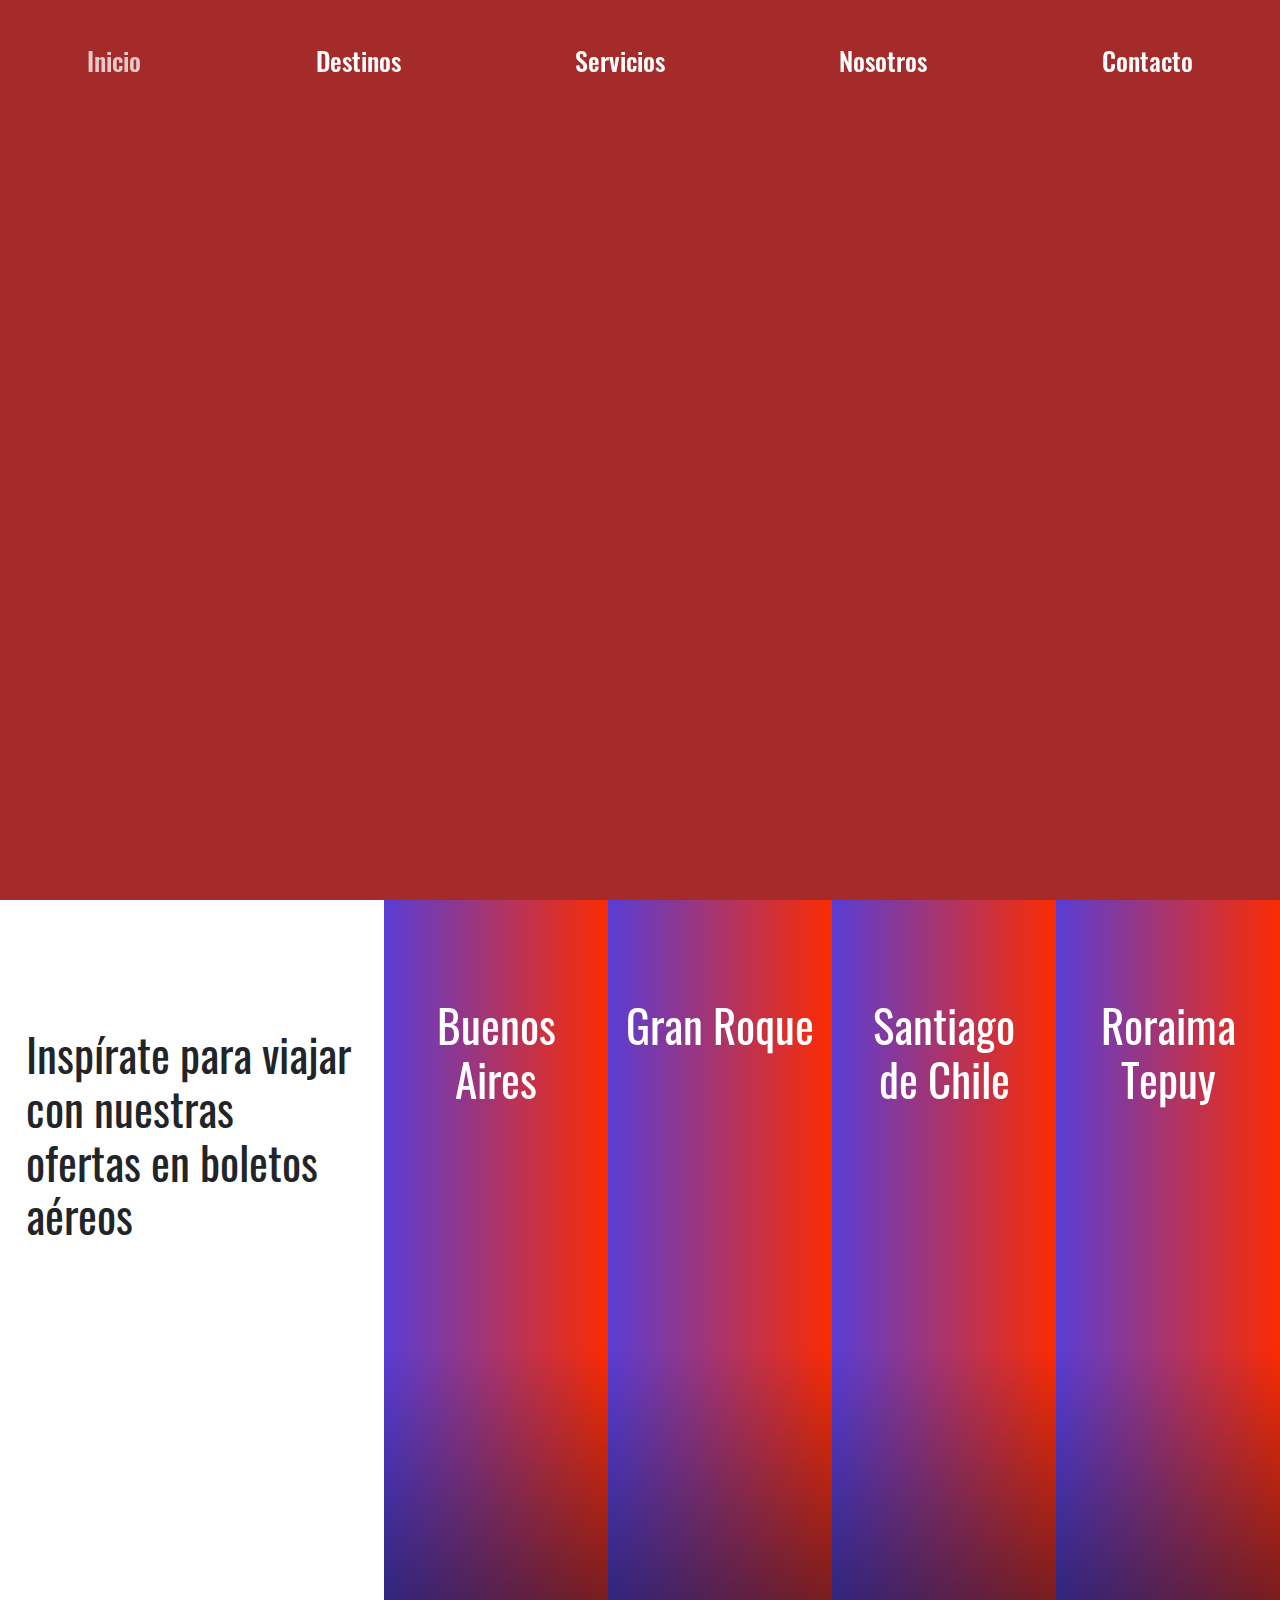
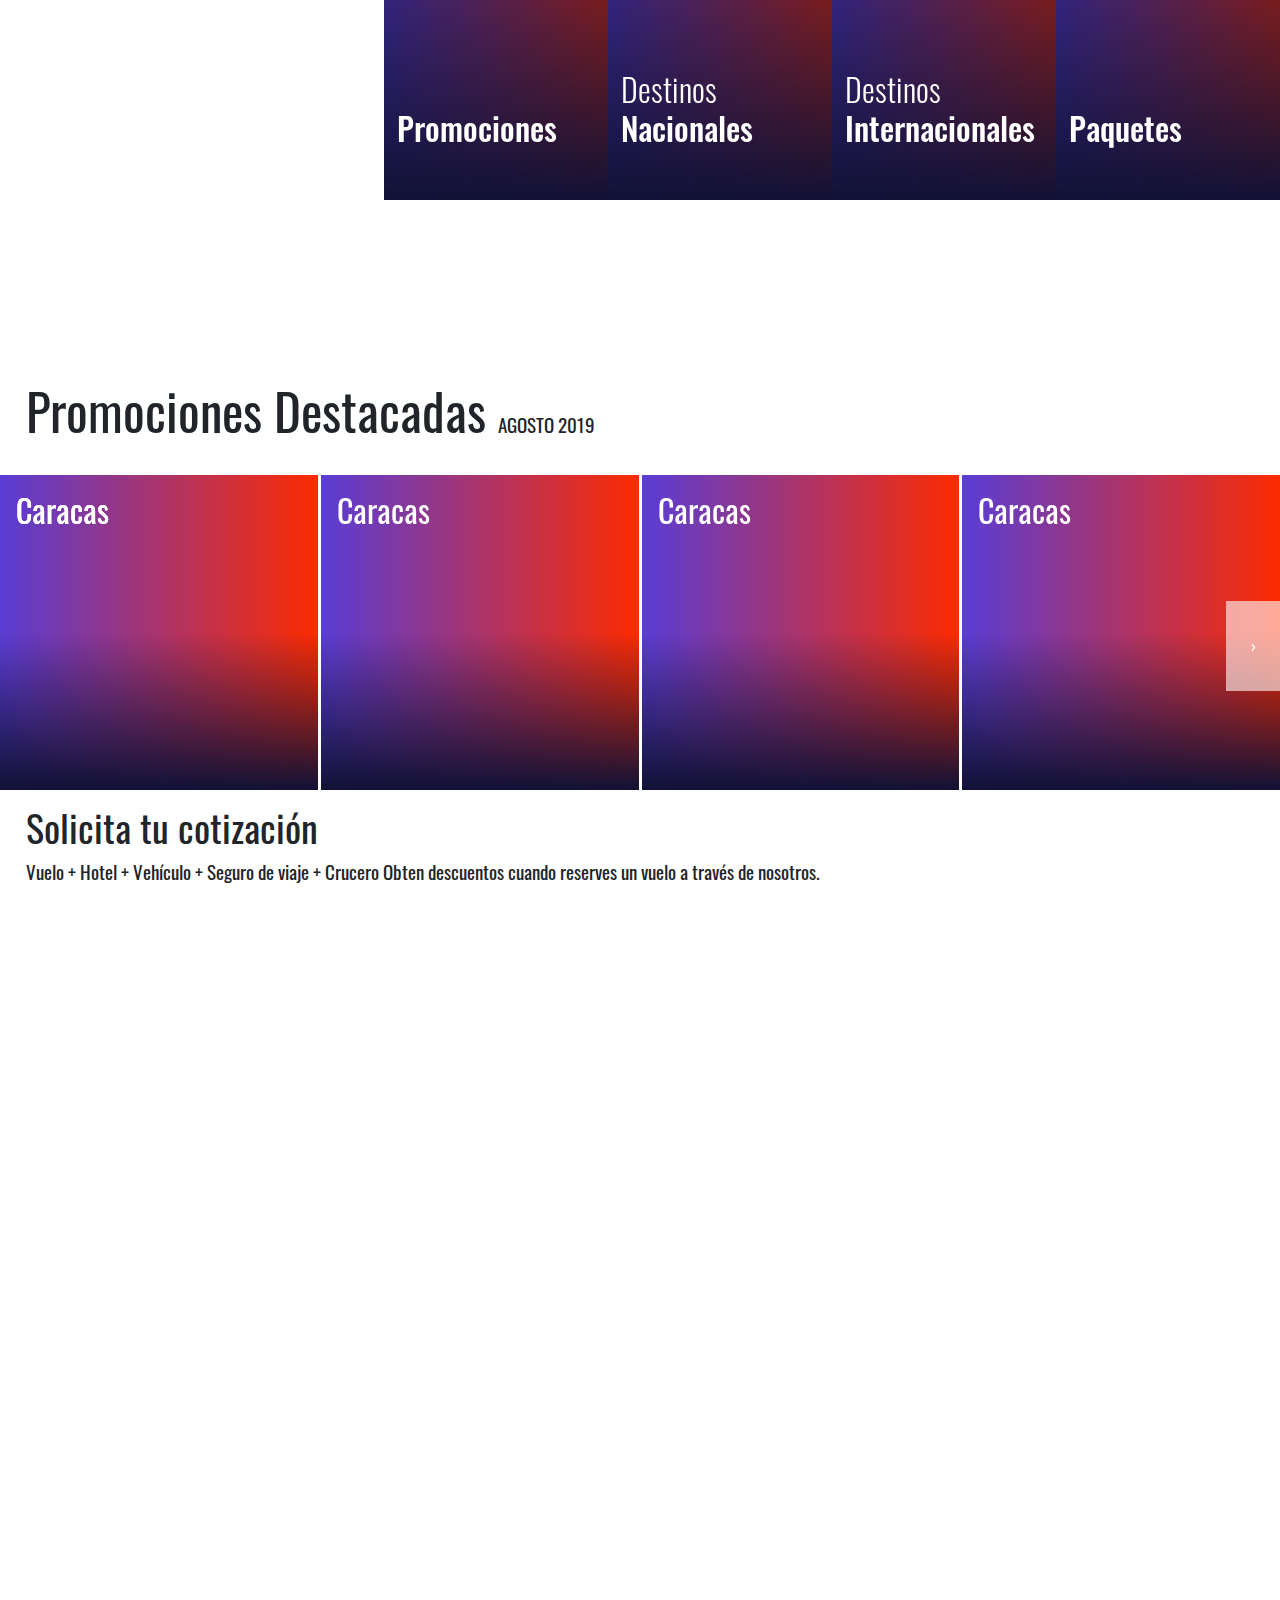
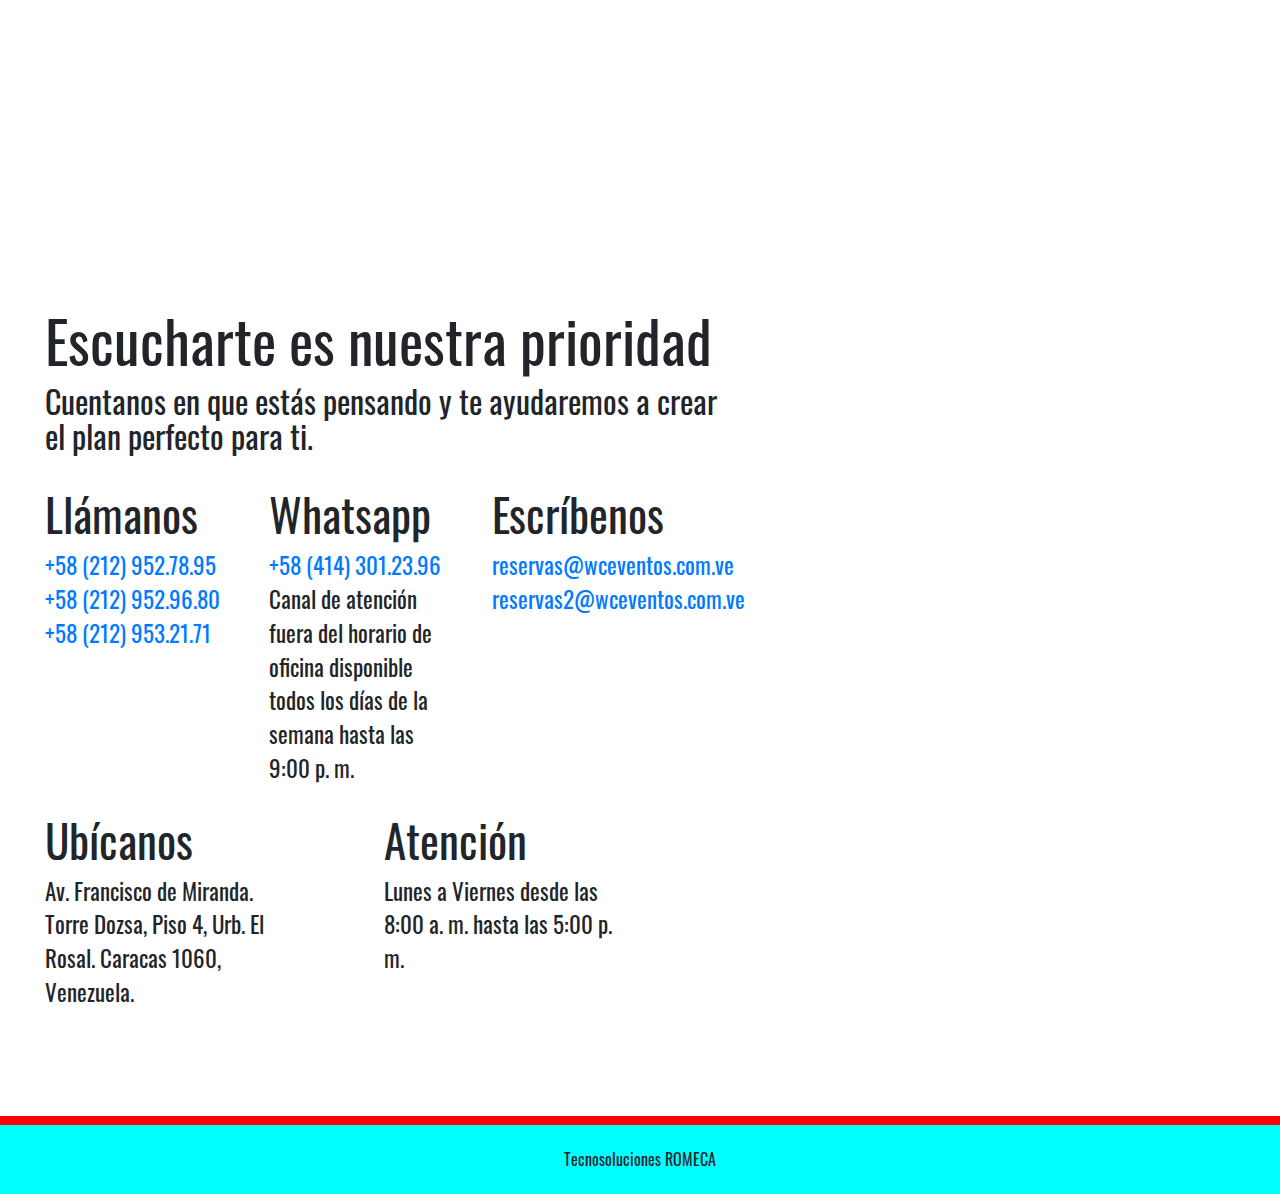
==== commit d66c01b2: "ok" ====
--- a/index.html
+++ b/index.html
@@ -31,7 +31,7 @@
 <body id="pagina">
 
     <nav id="mainNav">
-        <ul class="nav justify-content-around">
+        <ul class="nav justify-content-around" id="primnav">
             <li class="nav-item wc">
                 <a class="nav-link js-scroll-trigger" href="#inicio"><span>Inicio</span></a>
               </li>
@@ -47,8 +47,25 @@
             <li class="nav-item">
               <a class="nav-link js-scroll-trigger" href="#contacto"><span>Contacto</span></a>
               </li>
+              <li class="nav-item" style="display: none; visibility: hidden">
+                <a class="nav-link navowl js-scroll-trigger" href="#d-destinos" style="display: none; visibility: hidden"></a>
+              </li>
           </ul>
       </nav>
+      <ul class="nav justify-content-end" id="secnav">
+          <li class="nav-item">
+              <a class="nav-link navpromo"><span>Promociones</span></a>
+            </li>
+          <li class="nav-item">
+            <a class="nav-link navnac"><span>Nacional</span></a>
+            </li>
+          <li class="nav-item">
+            <a class="nav-link navinter"><span>Internacional</span></a>
+            </li>
+          <li class="nav-item">
+            <a class="nav-link navpaq"><span>Paquetes</span></a>
+            </li>
+        </ul>
 
   <section id="inicio">
 
@@ -61,6 +78,8 @@
       </div>
     
     <div class="s-promo s-filtro">
+
+        <a class="js-scroll-trigger s-navpromo" href="#d-destinos"></a>
 
         <div class="t-f-detalles">
             <p class="pcpal">¡RECOMENDACIONES PARA TI!<p>
@@ -103,6 +122,8 @@
 
     <div class="s-nacional s-filtro">
 
+        <a class="js-scroll-trigger s-navnac" href="#d-destinos"></a>
+
         <div class="t-f-detalles">
             <p class="pcpal">¡DESCUBRE Y EXPLORA VENEZUELA!<p>
             <p></p>
@@ -139,6 +160,8 @@
 
     <div class="s-internacional s-filtro">
 
+        <a class="js-scroll-trigger s-navinter" href="#d-destinos"></a>
+
         <div class="t-f-detalles">
             <p class="pcpal">¡VUELA A TODOS LOS DESTINOS!<p>
             <p>Selección de los destinos más populares al mejor precio.</p>
@@ -175,6 +198,8 @@
 
     <div class="s-paquete s-filtro">
 
+        <a class="js-scroll-trigger s-navpaq" href="#d-destinos"></a>
+
         <div class="t-f-detalles">
             <p class="pcpal">¡TODO PERO TODO INCLUIDO!<p>
             <p>Paquetes al mejor precio.</p>
@@ -210,6 +235,11 @@
     </div>
 
   </section>
+
+  <div class="d-block d-lg-none">
+      <h3>Solicita tu cotización</h3>
+        <p>Vuelo + Hotel + Vehículo + Seguro de viaje + Crucero Obten descuentos cuando reserves un vuelo a través de nosotros.</p>
+    </div>
 
   <section id="d-destinos">
 
@@ -256,7 +286,7 @@
        
                  </div>
 
-      <div>
+      <div class="publicidad">
         <h3>Solicita tu cotización</h3>
           <p>Vuelo + Hotel + Vehículo + Seguro de viaje + Crucero Obten descuentos cuando reserves un vuelo a través de nosotros.</p>
       </div>
--- a/css/style.css
+++ b/css/style.css
@@ -77,11 +77,12 @@
         color: #ffffff;
         -webkit-transition: all 1s;
         transition: all 1s;
+        padding: .5vh 1vw;
         }
                       
     #mainNav .nav-link:hover,.nav-link.active {
         color: #ffffff;
-        opacity: .5;
+        opacity: .75;
         -webkit-transition: all .4s ease-out;
         -moz-transition: all .4s ease-out;
         -ms-transition: all .4s ease-out;
@@ -93,7 +94,7 @@
         content: "";
         position: absolute;
         width: 100%;
-        height: 1px;
+        height: 2px;
         top: 0;
         bottom: unset;
         left: 0;
@@ -120,9 +121,37 @@
         transform: scaleX(1);
         }
 
+    #secnav {
+        position: fixed;
+        width: 100%;
+        top: -10vh;
+        background-color: #4074b5;
+        color: #ffffff;
+        padding-right: 5vw;
+        transition: all 1s cubic-bezier(.5, -0.005, 0.2, 1) !important;
+        -webkit-transition: all 1s cubic-bezier(.5, -0.005, 0.2, 1) !important;
+        -moz-transition: all 1s cubic-bezier(.5, -0.005, 0.2, 1) !important;
+        z-index: 1000;
+        opacity:0
+        }
+    
+    #secnav .nav-link {
+        padding: .5vh 1vw
+        }
+    
+    #secnav a {
+        color: #ffffff;
+        font-size: 1.25vw
+        }
+
+    .mostrar {
+        top: 5vh !important;
+        opacity: 1 !important
+       }
+
     .filtro {
         position: relative;
-        height: 100vh;
+        height: auto;
         width: 100%;
         }
 
@@ -197,18 +226,29 @@
         width: 100%;
         height: auto;
         z-index: 2;
+        cursor: pointer;
+        }
+
+    .s-filtro a {
+        position: absolute;
+        height: 100%;
+        width: 100%;
+        top: 0;
+        left: 0;
+        z-index: 3
         }
 
     .filtro .s-filtro .t-f-detalles  {
-            position: absolute;
-            color: #ffffff;
-            top: 10vh;
-            padding: 2vh;
-            z-index: 2;
-            width: 100%;
-            height: auto;
-            transition: all .5s ease-in-out;
-            opacity: 0;
+        position: absolute;
+        color: #ffffff;
+        top: 10vh;
+        padding: 2vh;
+        z-index: 2;
+        width: 100%;
+        height: auto;
+        transition: all .5s ease-in-out;
+        opacity: 0;
+        cursor: pointer;
         }   
 
     .filtro .s-filtro .t-f-detalles .pcpal{
@@ -251,7 +291,7 @@
     }
 
     #d-destinos {
-        height: 35vh
+        height: auto
         }
 
     #d-destinos .tarjeta {
@@ -271,7 +311,7 @@
         content: "";
         position: absolute;
         width: 100%;
-        height: 1px;
+        height: 2px;
         top: unset;
         bottom: 0;
         left: 0;
@@ -428,12 +468,6 @@
         width: 100%
     }
 
-    #secnav {
-        position: absolute;
-        top: -20vh;
-        transition: all .5s ease-in-out;
-    }
-
     .tarjeta-titulo {
         position: absolute;
         left: 1rem;
@@ -449,7 +483,7 @@
     .owl-intro {
     height: auto;
     width: 100%;
-    padding: 2vw;
+    padding: 20vh 2vw 2vw 2vw;
     }
 
     .owl-intro h1 {
@@ -509,7 +543,7 @@
             font-family: Oswald-Medium;
             background-color: transparent;
             z-index: 1028;
-            padding: 1rem 0 1rem 0;
+            padding: 4vh 0 4vh 0;
             -webkit-transition: all .5s;
             transition: all .5s;
             }
@@ -518,7 +552,7 @@
             content: "";
             position: absolute;
             width: 100%;
-            height: 1px;
+            height: 2px;
             top: unset;
             bottom: 0;
             left: 0;
@@ -541,6 +575,28 @@
             padding: 0;
             }
 
+            #secnav {
+                padding-right: 2.5vw;
+                }
+            
+            #secnav .nav-link {
+                padding: 1.5vh 4vw .5vh 4vw
+                }
+            
+            #secnav a {
+                color: #ffffff;
+                font-size: 1.25vw
+                }
+        
+            .mostrar {
+                top: 5vh !important;
+                opacity: 1 !important
+               }
+
+            .filtro {
+                height: 100vh;
+                }
+
         .filtro .s-intro {
             height: 100vh;
             width: 30%;
@@ -647,6 +703,26 @@
         .tarjeta-titulo h1 {
             font-size: 2.5vw
         }
+
+        .owl-intro h1 {
+            font-size: 4vw
+            }
+        
+            .owl-intro h1 span{
+            font-size: 1.5vw
+            }
+
+        .publicidad {
+            padding: 1.5vh 2vw;
+        }
+
+        .publicidad h3 {
+            font-size: 3vw
+        }
+
+        p {
+            font-size: 1.5vw
+        }
  
 
      }
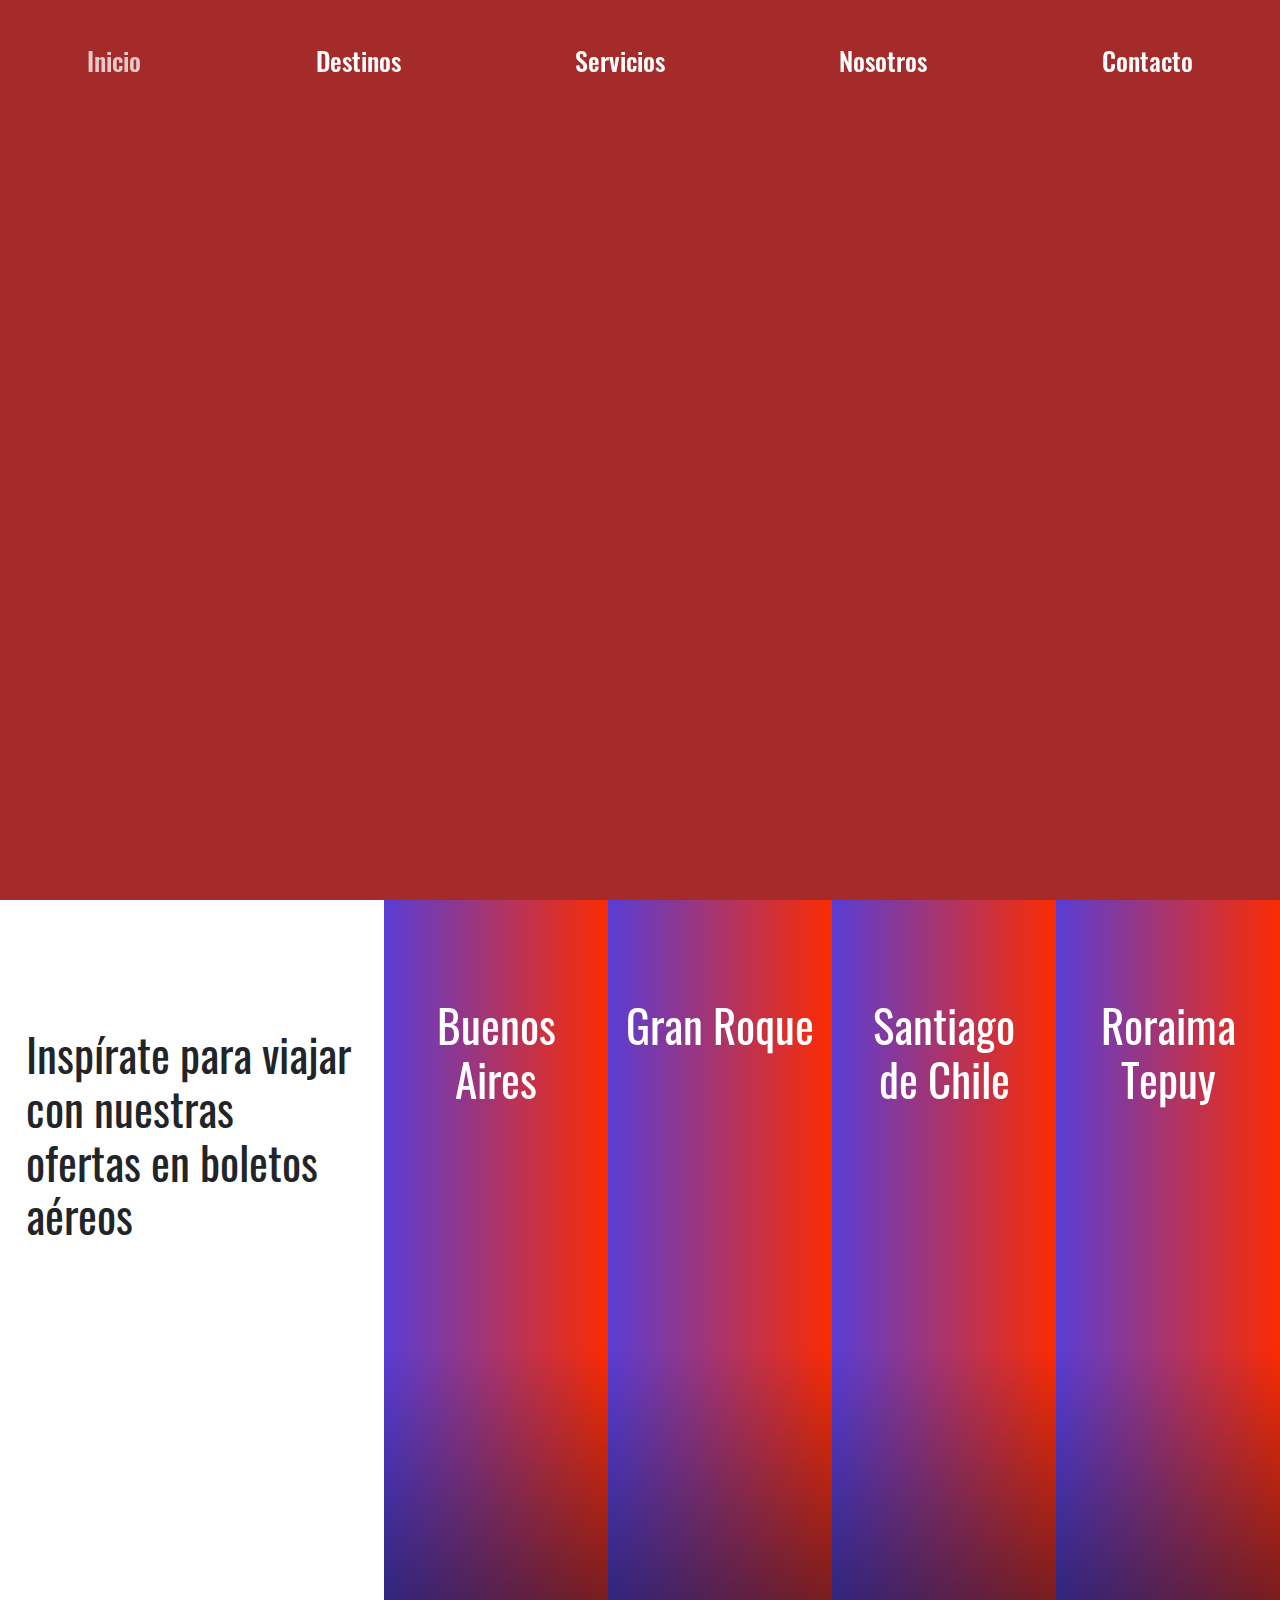
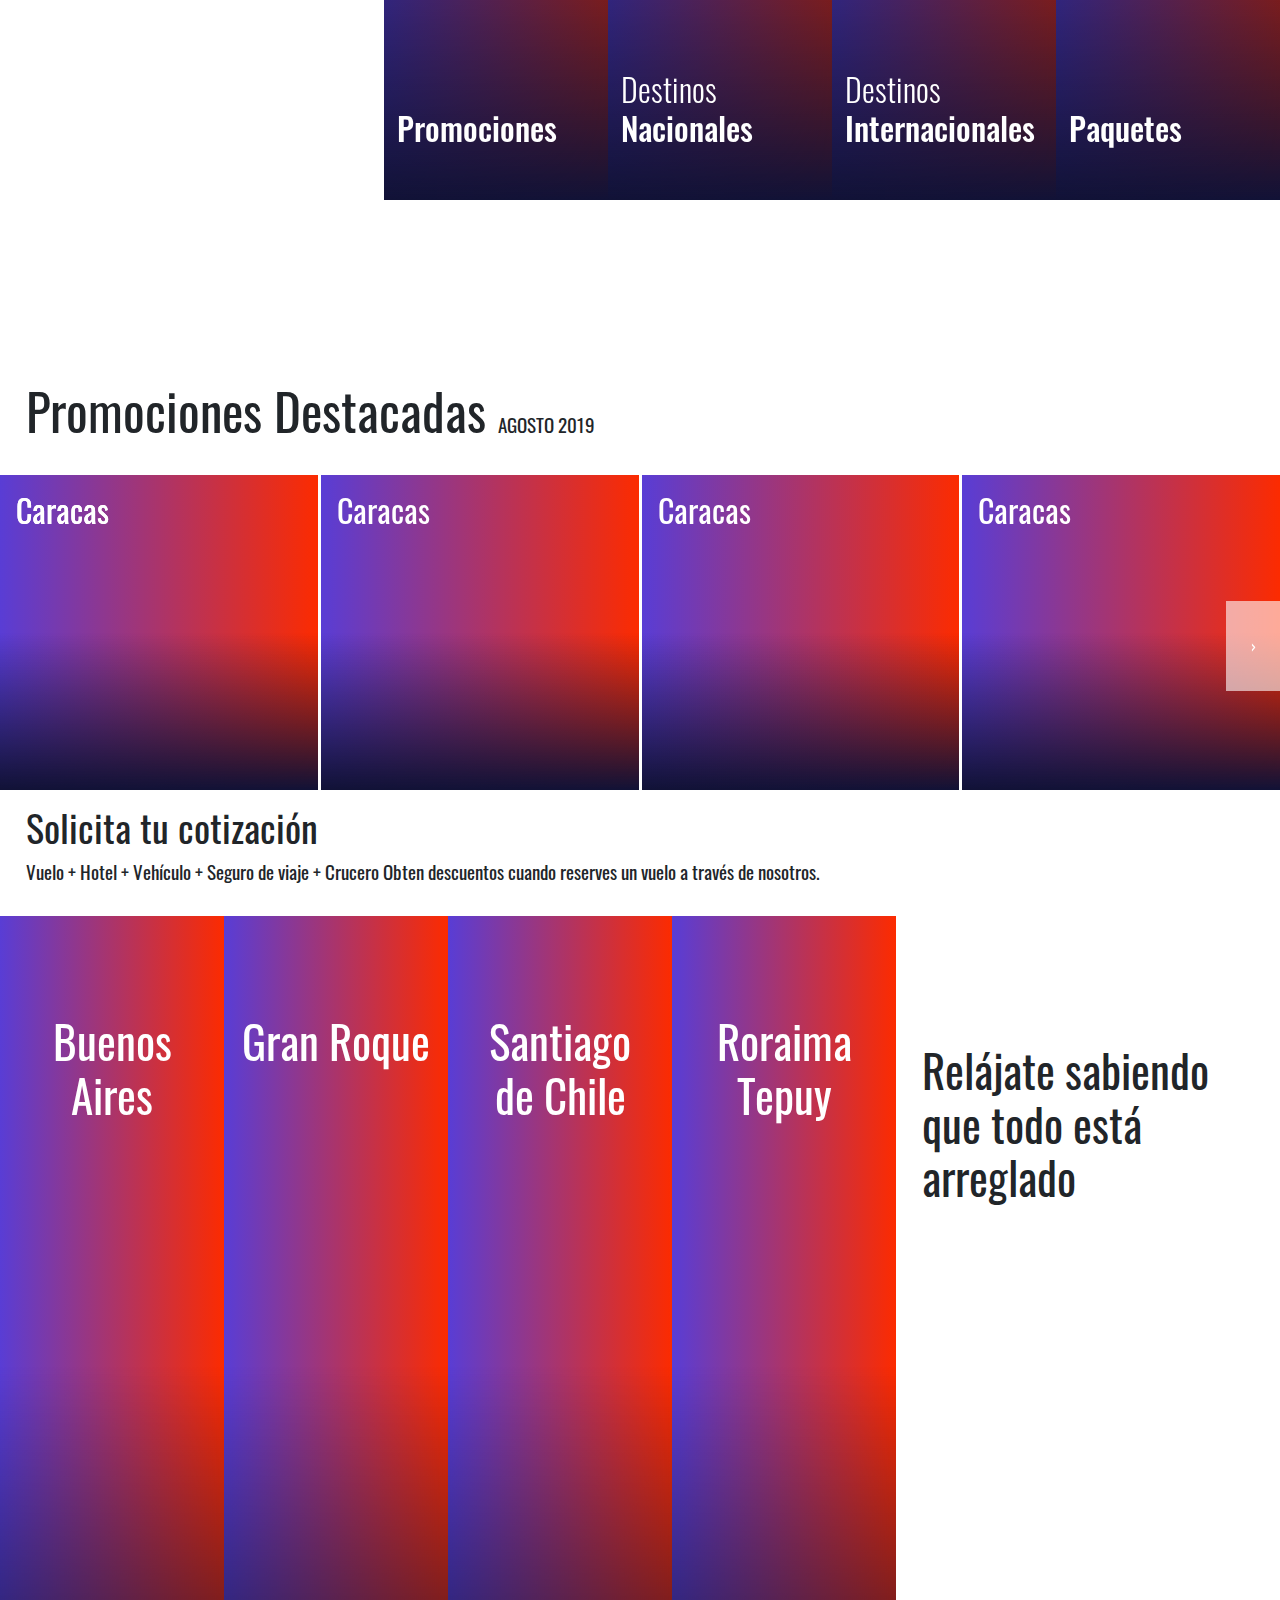
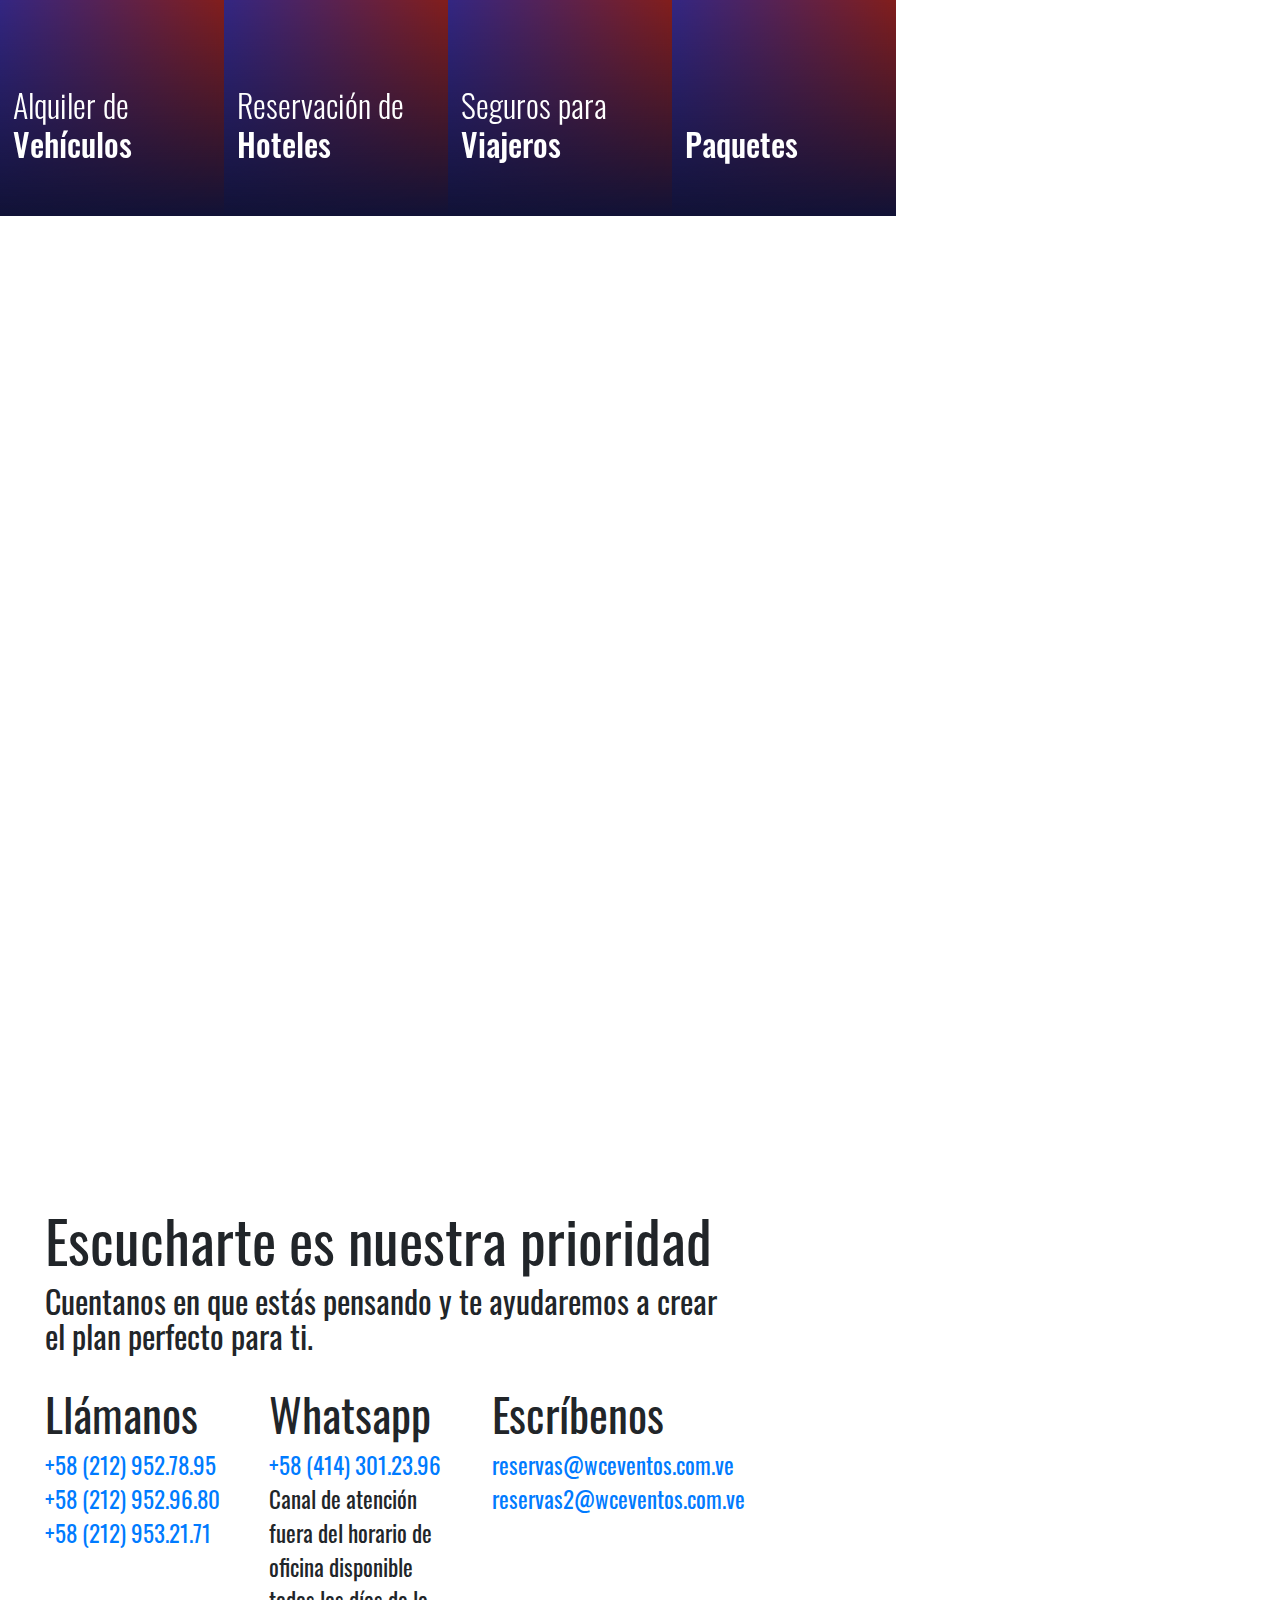
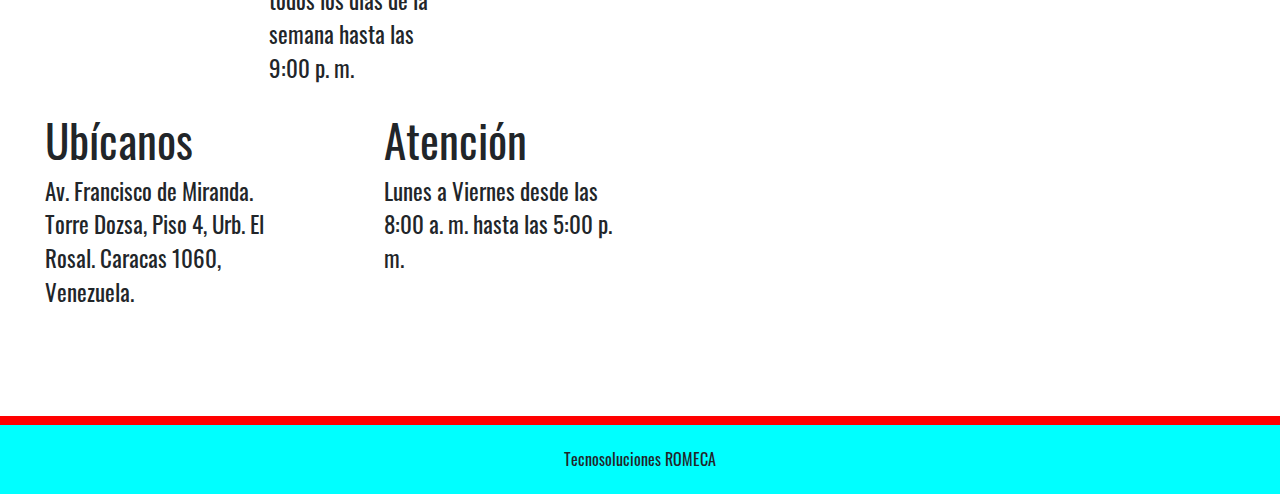
==== commit 230e5b2a: "ok" ====
--- a/index.html
+++ b/index.html
@@ -42,7 +42,7 @@
                 <a class="nav-link js-scroll-trigger" href="#servicios"><span>Servicios</span></a>
               </li>
             <li class="nav-item">
-              <a class="nav-link js-scroll-trigger b-nosotros" href="#nosotros"><span>Nosotros</span></a>
+              <a class="nav-link js-scroll-trigger b-nosotros nav-us" href="#nosotros"><span>Nosotros</span></a>
               </li>
             <li class="nav-item">
               <a class="nav-link js-scroll-trigger" href="#contacto"><span>Contacto</span></a>
@@ -52,7 +52,7 @@
               </li>
           </ul>
       </nav>
-      <ul class="nav justify-content-end" id="secnav">
+      <ul class="nav justify-content-end seccion-owl" id="secnav">
           <li class="nav-item">
               <a class="nav-link navpromo"><span>Promociones</span></a>
             </li>
@@ -66,6 +66,21 @@
             <a class="nav-link navpaq"><span>Paquetes</span></a>
             </li>
         </ul>
+  
+        <ul class="nav justify-content-end seccion-us" id="secnav">
+            <li class="nav-item">
+                <a class="nav-link navpromo"><span>Somos</span></a>
+              </li>
+            <li class="nav-item">
+              <a class="nav-link navnac"><span>Agencia de Viajes</span></a>
+              </li>
+            <li class="nav-item">
+              <a class="nav-link navinter"><span>Agencia de Eventos</span></a>
+              </li>
+            <li class="nav-item">
+              <a class="nav-link navpaq"><span>Consejos de viaje</span></a>
+              </li>
+          </ul>
 
   <section id="inicio">
 
@@ -286,12 +301,181 @@
        
                  </div>
 
-      <div class="publicidad">
+      <div class="publicidad s-intro d-none d-lg-block">
         <h3>Solicita tu cotización</h3>
           <p>Vuelo + Hotel + Vehículo + Seguro de viaje + Crucero Obten descuentos cuando reserves un vuelo a través de nosotros.</p>
       </div>
 
   </section>
+
+  <section id="servicios" class="filtro">
+
+      <div class="s-intro d-block d-lg-none">
+          <h1>Relájate sabiendo que todo está arreglado</h1>
+        </div>
+      
+      <div class="s-vehiculo s-filtro">
+  
+          <a class="js-scroll-trigger s-navpromo" href="#d-destinos"></a>
+  
+          <div class="t-f-detalles">
+              <p class="pcpal">¡No esperes hasta aterrizar para encontrar tu medio de transporte!<p>
+              <p>Te ofrecemos la mayor variedad de vehículos y planes de alquiler ajustados a tus necesidades y con las empresas más confiables de todo el mundo.</p>
+            </div>
+  
+        <div class="t-filtro">
+          <h1>Alquiler de <span>Vehículos</span></h1>
+        </div>
+  
+          <div id="s-carousel" class="carousel slide carousel-fade" data-ride="carousel" data-pause="false" data-interval="10000">
+  
+              <div class="carousel-inner">
+    
+                <div class="carousel-item active">
+                    <div class="t-item animated fadeInDown delay-2s">
+                        <h1><span>Buenos Aires</span></h1>
+                      </div>
+                  <div class="imagen" style="background-image: url(img/promociones/argentina.jpg)"></div>
+                  </div>
+    
+                <div class="carousel-item">
+                    <div class="t-item animated fadeInDown delay-2s">
+                        <h1><span>Miami</span></h1>
+                      </div>
+                  <div class="imagen" style="background-image: url(img/promociones/miami.jpg)"></div>
+                  </div>
+    
+                  <div class="carousel-item">
+                      <div class="t-item animated fadeInDown delay-2s">
+                          <h1><span>Medellín</span></h1>
+                        </div>
+                    <div class="imagen" style="background-image: url(img/promociones/barranquilla.jpg)"></div>
+                    </div>
+    
+                </div>
+              </div>
+  
+        </div>
+  
+      <div class="s-hotel s-filtro">
+  
+          <a class="js-scroll-trigger s-navhotel" href="#d-destinos"></a>
+  
+          <div class="t-f-detalles">
+              <p class="pcpal">¡Ahorra tiempo y dinero en tu reserva de hotel!</p>
+              <p>Contamos con una amplia red de proveedores de hoteles de todo el mundo para encontrarte las mejores tarifas.</p>
+            </div>
+  
+          <div class="t-filtro">
+              <h1>Reservación de <span>Hoteles</span></h1>
+            </div>
+  
+          <div id="s-carousel" class="carousel slide carousel-fade" data-ride="carousel" data-pause="false" data-interval="10000">
+              <div class="carousel-inner">
+                <div class="carousel-item active">
+                    <div class="t-item animated fadeInDown delay-2s">
+                        <h1><span>Gran Roque</span></h1>
+                      </div>
+                    <div class="imagen" style="background-image: url(img/destinonacional/granroque.jpg)"></div>
+                </div>
+                <div class="carousel-item">
+                    <div class="t-item animated fadeInDown delay-2s">
+                        <h1><span>Mérida</span></h1>
+                      </div>
+                    <div class="imagen" style="background-image: url(img/destinonacional/merida.jpg)"></div>
+                </div>
+                <div class="carousel-item">
+                    <div class="t-item animated fadeInDown delay-2s">
+                        <h1><span>Maracaibo</span></h1>
+                      </div>
+                    <div class="imagen" style="background-image: url(img/destinonacional/maracaibo.jpg)"></div>
+                </div>
+              </div>
+            </div>
+  
+        </div>
+  
+      <div class="s-seguro s-filtro">
+  
+          <a class="js-scroll-trigger s-navseguro" href="#d-destinos"></a>
+  
+          <div class="t-f-detalles">
+              <p class="pcpal">¡Viaja tranquilo y seguro!</p>
+              <p>Adquiere una de nuestras póliza multiasisitenciales con cobertura internacional y no dejes que ningún imprevisto afecte tu viaje.</p>
+            </div>
+  
+          <div class="t-filtro">
+              <h1>Seguros para <span>Viajeros</span></h1>
+            </div>
+  
+          <div id="s-carousel" class="carousel slide carousel-fade" data-ride="carousel" data-pause="false" data-interval="10000">
+              <div class="carousel-inner">
+                <div class="carousel-item active">
+                    <div class="t-item animated fadeInDown delay-2s">
+                        <h1><span>Santiago de Chile</span></h1>
+                      </div>
+                    <div class="imagen" style="background-image: url(img/destinointernacional/santiagodechile.jpg)"></div>
+                </div>
+                <div class="carousel-item">
+                    <div class="t-item animated fadeInDown delay-2s">
+                        <h1><span>Lisboa<span></h1>
+                      </div>
+                    <div class="imagen" style="background-image: url(img/destinointernacional/lisboa.jpg)"></div>
+                </div>
+                <div class="carousel-item">
+                    <div class="t-item animated fadeInDown delay-2s">
+                        <h1><span>Lima</span></h1>
+                      </div>
+                    <div class="imagen" style="background-image: url(img/destinointernacional/lima.jpg)"></div>
+                </div>
+              </div>
+            </div>
+  
+        </div>
+  
+      <div class="s-seguro s-filtro">
+  
+          <a class="js-scroll-trigger s-navseguro" href="#d-destinos"></a>
+  
+          <div class="t-f-detalles">
+              <p class="pcpal">¡Embarcate en unas vacaciones inolvidables!</p>
+              <p>Disfruta de nuestras ofertas y promociones todo incluido en destinos de cruceros ofrecidas por las más seguras y prestigiosas compañías marítimas alrededor del mundo.</p>
+            </div>
+  
+          <div class="t-filtro">
+              <h1><span>Paquetes</span></h1>
+            </div>
+  
+          <div id="s-carousel" class="carousel slide carousel-fade" data-ride="carousel" data-pause="false" data-interval="10000">
+              <div class="carousel-inner">
+                <div class="carousel-item active">
+                    <div class="t-item animated fadeInDown delay-2s">
+                        <h1><span>Roraima Tepuy</span></h1>
+                      </div>
+                    <div class="imagen" style="background-image: url(img/paquetes/roraima.jpg)"></div>
+                </div>
+                <div class="carousel-item">
+                    <div class="t-item animated fadeInDown delay-2s">
+                        <h1><span>Experiencia RAFTING</span></h1>
+                      </div>
+                    <div class="imagen" style="background-image: url(img/paquetes/rafting.jpg)"></div>
+                </div>
+                <div class="carousel-item">
+                    <div class="t-item animated fadeInDown delay-2s">
+                        <h1><span>Margarita Romántica</span></h1>
+                      </div>
+                    <div class="imagen" style="background-image: url(img/paquetes/margaritaromantica.jpg)"></div>
+              </div>
+            </div>
+        </div>
+  
+      </div>
+
+      <div class="s-intro d-none d-lg-block">
+          <h1>Relájate sabiendo que todo está arreglado</h1>
+        </div>
+  
+    </section>
 
   <section id="nosotros">
 
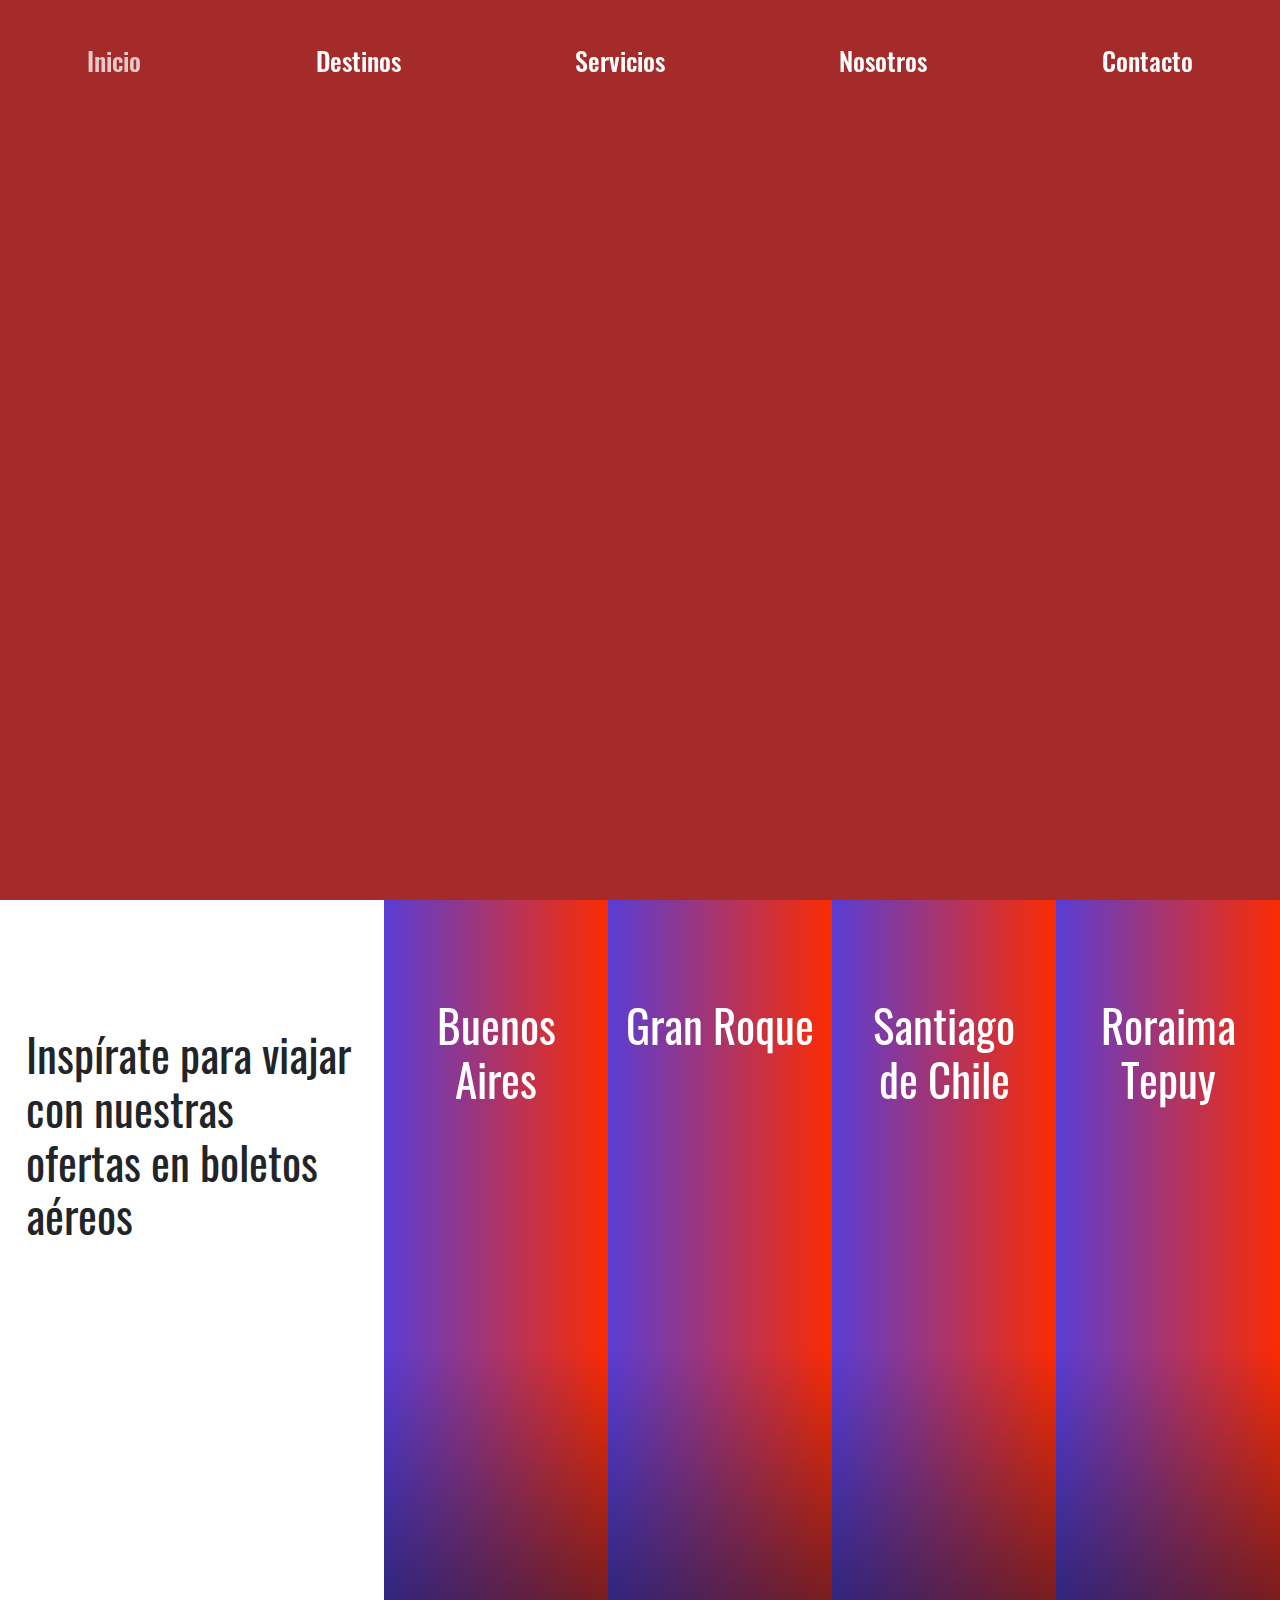
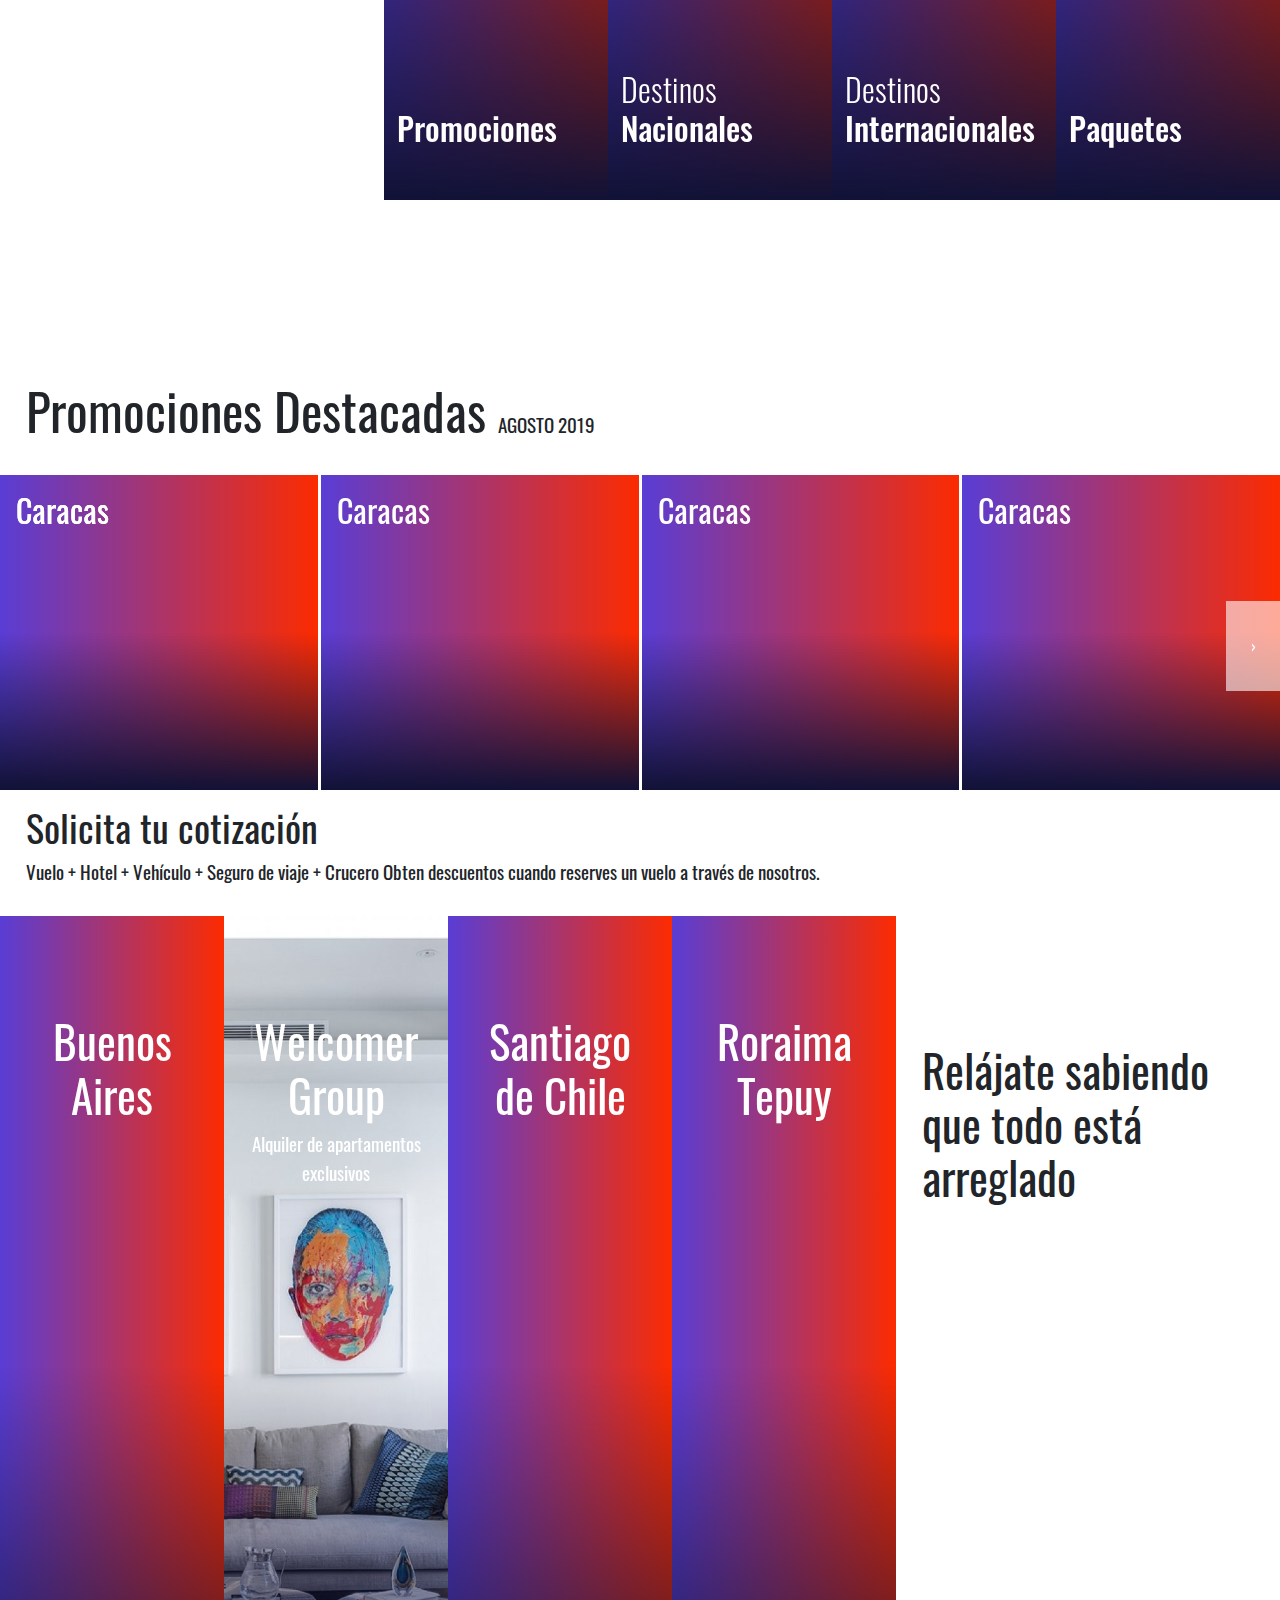
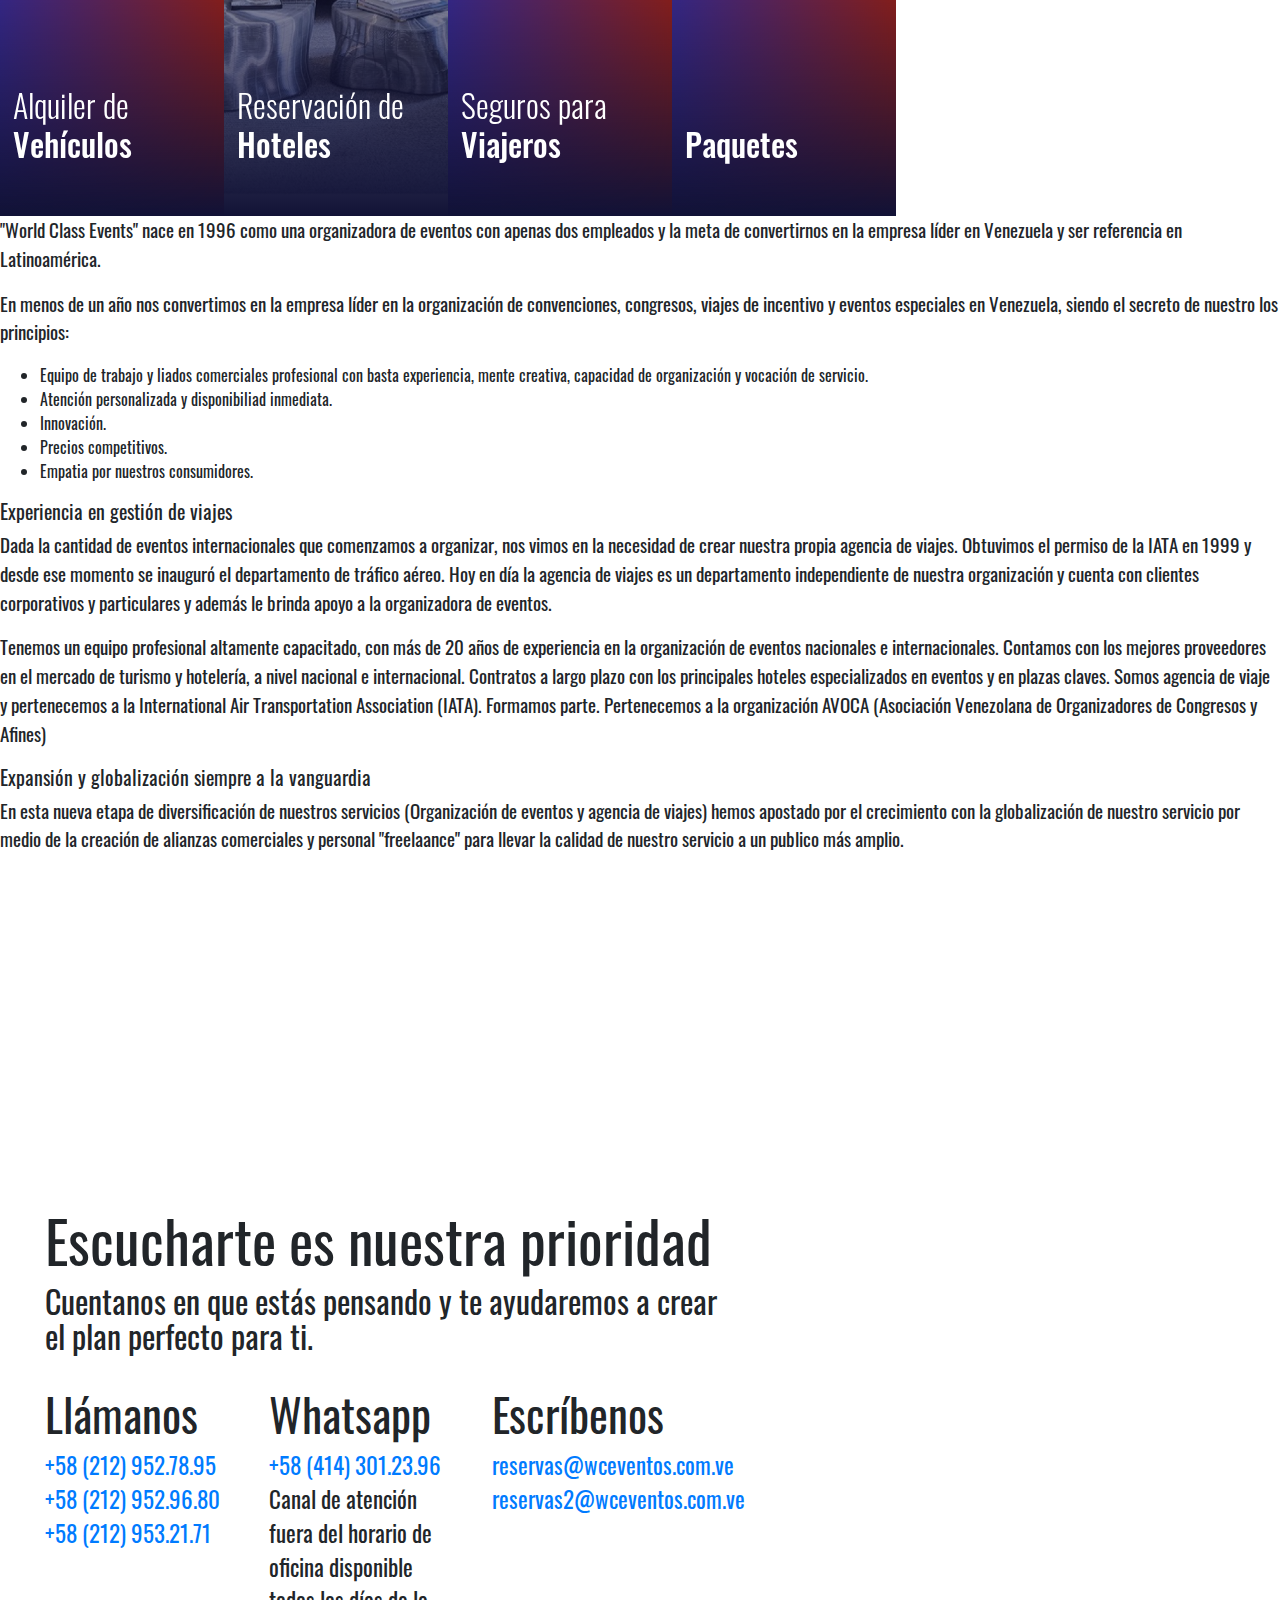
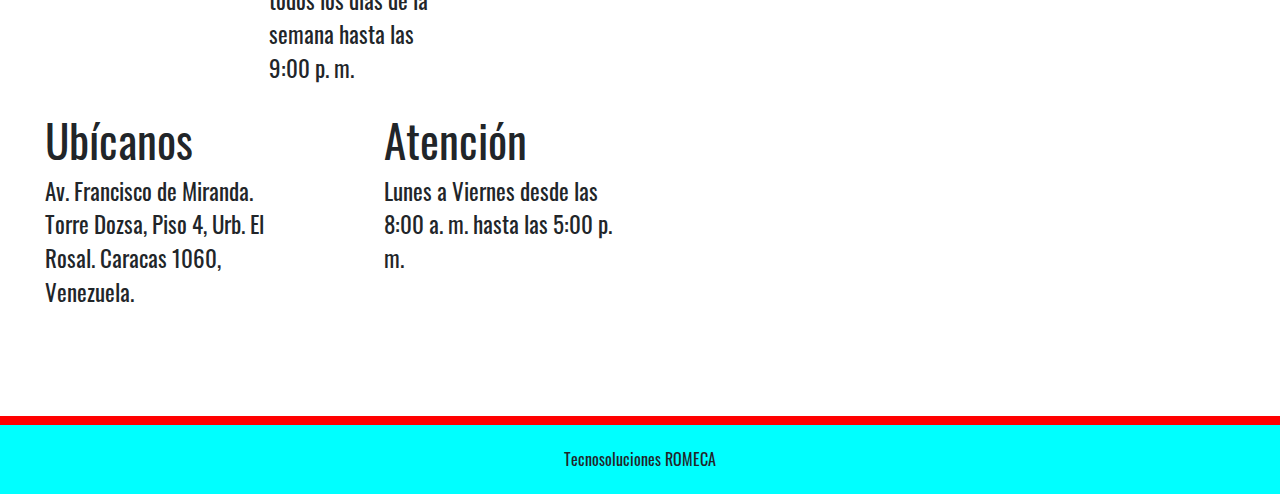
==== commit 692e6af8: "ok" ====
--- a/index.html
+++ b/index.html
@@ -52,7 +52,7 @@
               </li>
           </ul>
       </nav>
-      <ul class="nav justify-content-end seccion-owl" id="secnav">
+      <ul class="nav seccion-owl" id="secnav">
           <li class="nav-item">
               <a class="nav-link navpromo"><span>Promociones</span></a>
             </li>
@@ -67,7 +67,7 @@
             </li>
         </ul>
   
-        <ul class="nav justify-content-end seccion-us" id="secnav">
+        <ul class="nav seccion-us" id="secnav">
             <li class="nav-item">
                 <a class="nav-link navpromo"><span>Somos</span></a>
               </li>
@@ -374,19 +374,22 @@
               <div class="carousel-inner">
                 <div class="carousel-item active">
                     <div class="t-item animated fadeInDown delay-2s">
-                        <h1><span>Gran Roque</span></h1>
-                      </div>
-                    <div class="imagen" style="background-image: url(img/destinonacional/granroque.jpg)"></div>
-                </div>
-                <div class="carousel-item">
-                    <div class="t-item animated fadeInDown delay-2s">
-                        <h1><span>Mérida</span></h1>
-                      </div>
-                    <div class="imagen" style="background-image: url(img/destinonacional/merida.jpg)"></div>
-                </div>
-                <div class="carousel-item">
-                    <div class="t-item animated fadeInDown delay-2s">
-                        <h1><span>Maracaibo</span></h1>
+                        <h1><span>Welcomer Group</span></h1>
+                        <p>Alquiler de apartamentos exclusivos</p>
+                      </div>
+                    <div class="imagen" style="background-image: url(img/hotel/welcomergroup.jpg)"></div>
+                </div>
+                <div class="carousel-item">
+                    <div class="t-item animated fadeInDown delay-2s">
+                        <h1><span>Mariott</span></h1>
+                        <p>Alquiler de apartamentos exclusivos</p>
+                      </div>
+                    <div class="imagen" style="background-image: url(img/hotel/welcomergroup.jpg)"></div>
+                </div>
+                <div class="carousel-item">
+                    <div class="t-item animated fadeInDown delay-2s">
+                        <h1><span>Welcomer Group</span></h1>
+                        <p>Alquiler de apartamentos exclusivos</p>
                       </div>
                     <div class="imagen" style="background-image: url(img/destinonacional/maracaibo.jpg)"></div>
                 </div>
@@ -478,6 +481,28 @@
     </section>
 
   <section id="nosotros">
+
+      <p>"World Class Events" nace en 1996 como una organizadora de eventos con apenas dos empleados y la meta de convertirnos en la empresa líder en Venezuela y ser referencia en Latinoamérica.</p>
+
+      <p>En menos de un año nos convertimos en la empresa líder en la organización de convenciones, congresos, viajes de incentivo y eventos especiales en Venezuela, siendo el secreto de nuestro los principios:</p>
+
+      <ul>
+        <li>Equipo de trabajo y liados comerciales profesional con basta experiencia, mente creativa, capacidad de organización y vocación de servicio.</li>
+        <li>Atención personalizada y disponibiliad inmediata.</li>
+        <li>Innovación.</li>
+        <li>Precios competitivos.</li>
+        <li>Empatia por nuestros consumidores.</li>
+      </ul>
+
+      <h5>Experiencia en gestión de viajes</h5>
+
+      <p>Dada la cantidad de eventos internacionales que comenzamos a organizar, nos vimos en la necesidad de crear nuestra propia agencia de viajes. Obtuvimos el permiso de la IATA en 1999 y desde ese momento se inauguró el departamento de tráfico aéreo. Hoy en día la agencia de viajes es un departamento independiente de nuestra organización y cuenta con clientes corporativos y particulares y además le brinda apoyo a la organizadora de eventos.</p>
+
+      <p>Tenemos un equipo profesional altamente capacitado, con más de 20 años de experiencia en la organización de eventos nacionales e internacionales. Contamos con los mejores proveedores en el mercado de turismo y hotelería, a nivel nacional e internacional. Contratos a largo plazo con los principales hoteles especializados en eventos y en plazas claves. Somos agencia de viaje y pertenecemos a la International Air Transportation Association (IATA). Formamos parte. Pertenecemos a la organización AVOCA (Asociación Venezolana de Organizadores de Congresos y Afines)</p>
+
+      <h5>Expansión y globalización siempre a la vanguardia</h5>
+
+      <p>En esta nueva etapa de diversificación de nuestros servicios (Organización de eventos y agencia de viajes) hemos apostado por el crecimiento con la globalización de nuestro servicio por medio de la creación de alianzas comerciales y personal "freelaance" para llevar la calidad de nuestro servicio a un publico más amplio.</p>
 
   </section>
 
